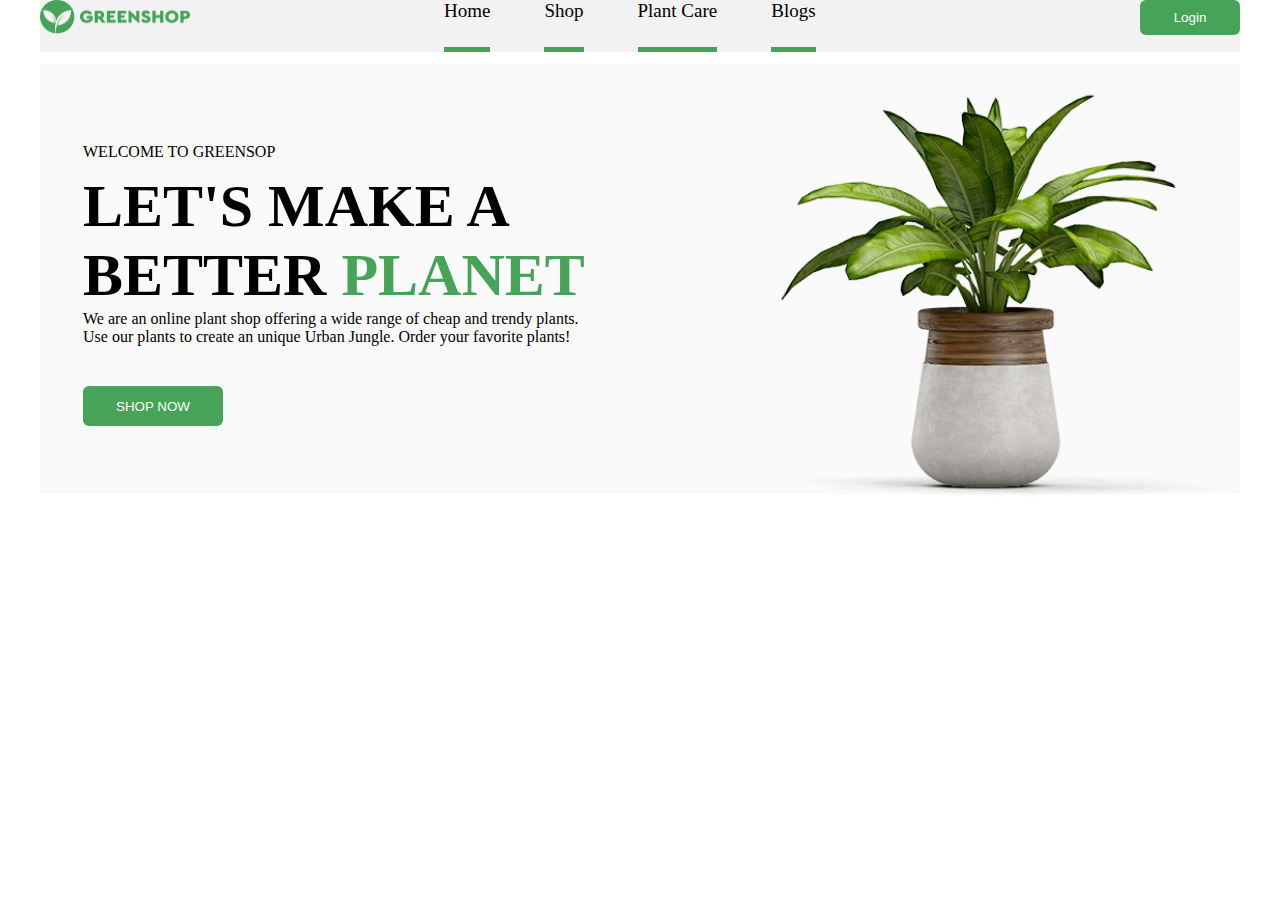
==== index.html @ 303d6565 "changehw6" ====
<!DOCTYPE html>
<html lang="en">

<head>
    <meta charset="UTF-8">
    <meta name="viewport" content="width=device-width, initial-scale=1.0">
    <title>Green Shop</title>
    <link rel="stylesheet" href="./main.css">
</head>

<body>
    <header>
        <div class="container">
            <nav>

                <img class="logo1" src="./img/logo.png" alt="logo">

                <ul>
                    <li>Home</li>
                    <li>Shop</li>
                    <li>Plant Care</li>
                    <li>Blogs</li>
                </ul>
                <button class="button1">Login</button>
            </nav>
        </div>
    </header>
    <main>
        <section>
            <div class="container">
                <div class="left">
                    <p class="welcome">WELCOME TO GREENSOP</p>
                    <h2>LET'S MAKE A BETTER <span class="planetgreen"><b>PLANET</b></span></h2>
                    <p>We are an online plant shop offering a wide range of cheap and trendy plants. </p>
                    <p>Use our plants to create an unique Urban Jungle. Order your favorite plants!</p>
                    <button class="button2">SHOP NOW</button>
                </div>
                <div class="right">
                    <img class="imgplant" src="./img/plant1.png" alt="plant">
                </div>
            </div>



        </section>
    </main>

</body>

</html>
---- main.css ----
* {
    margin: 0;
    padding: 0;
    box-sizing: border-box;
    outline: none;
    border: none;
    color: inherit;
}

.container {
    max-width: 1200px;
    margin: 0 auto;
    background-color: #f2f2f2;

}

nav ul,
nav button,
nav li {
    display: inline-block;
}

nav ul {
    list-style: none;
    margin-left: 229px;

}

section .container {
    margin-top: 12px;
    background: linear-gradient(97.77deg, rgba(245, 245, 245, 0.5) -23.46%, rgba(245, 245, 245, 0.5) 107.51%);

}

section .left {
    display: inline-block;
    max-width: 50%;
    padding: 68px 43px;
    vertical-align: top;
}

section .right {
    max-width: 50%;
    float: right;
}

nav li {
    margin: 0 25px;
    padding-bottom: 25px;
    border-bottom: 5px solid rgba(70, 163, 88, 1);
    font-size: 19px;

}

.button1 {
    background-color: rgba(70, 163, 88, 1);
    color: white;
    border-radius: 6px;
    vertical-align: middle;
    float: right;
    width: 100px;
    height: 35px;
    
}

.button2 {
    background-color: rgba(70, 163, 88, 1);
    color: white;
    border-radius: 6px;
    width: 140px;
    height: 40px;
    margin-top: 40px;
}

.logo1 {
    width: 150px;
    height: 34px;
    float: left;
}

h2 {
    font-size: 60px;
}

.welcome {
    line-height: 2.5;
}

.planetgreen {
    color: rgba(70, 163, 88, 1);

}

form,
.verh {
    text-align: center;

}

input {
    display: block;
    outline: auto 1px;

}

.input1 {
    margin: 0 auto;
    width: 310px;
    height: 37px;
    margin-top: 20px;
    padding-left: 10px;
    border: 1px;
}

.reg {
    color: rgb(72, 173, 72);
}

.verh {
    margin-top: 80px;
}

.verh2 {
    margin-top: 50px;
    text-align: center;
    margin-bottom: 50px;
}

.submit {
    margin: 0 auto;
    width: 325px;
    height: 47px;
    margin-top: 50px;
    background-color: rgb(72, 173, 72);
    border: 0;
    color: white;
}

.hrreg {
    width: 35px;
    margin-top: 50px;
}

.orreg {
    text-align: center;
    margin-bottom: 30px;
}

.buttonreg {
    display: block;
    margin: 0 auto;
    width: 325px;
    height: 47px;
    margin-top: 20px;
    background-color: white;
    outline: auto;

}

.imgbutreg {
    width: 15px;
    height: 15px;
}
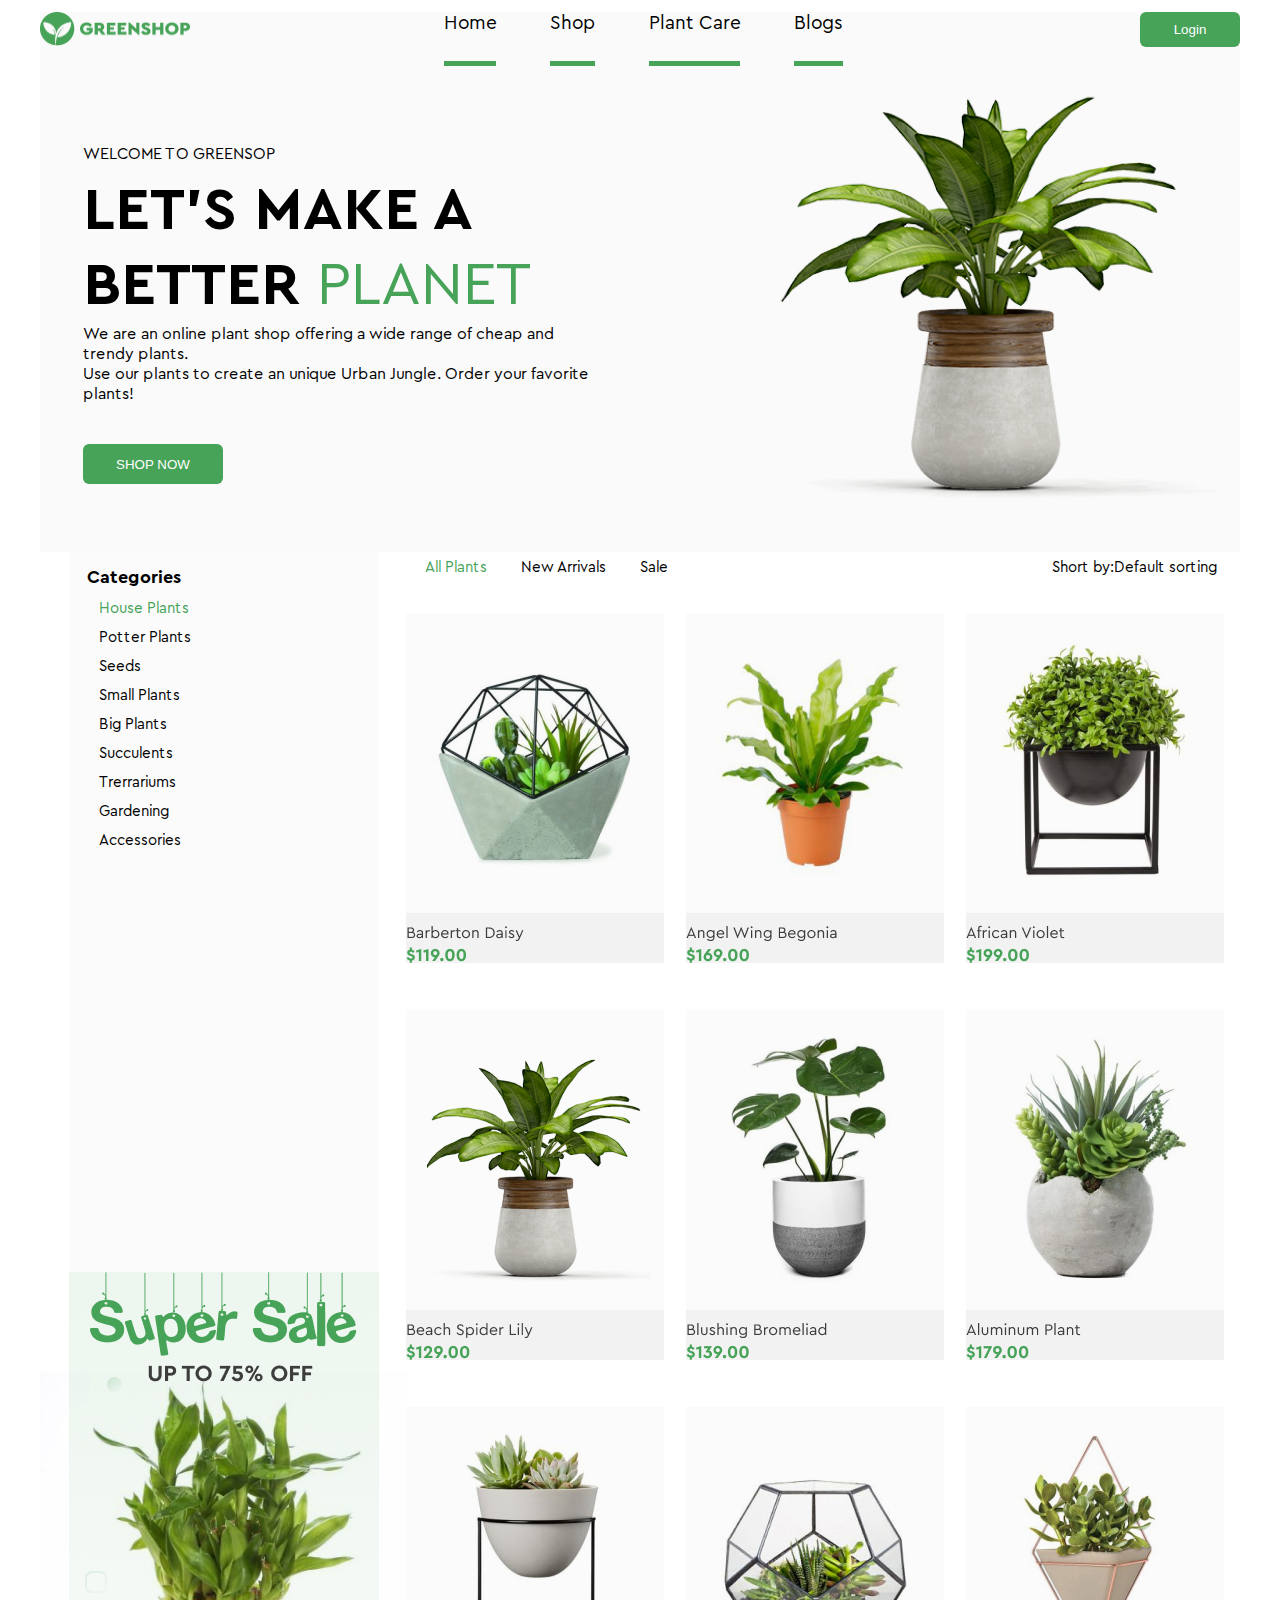
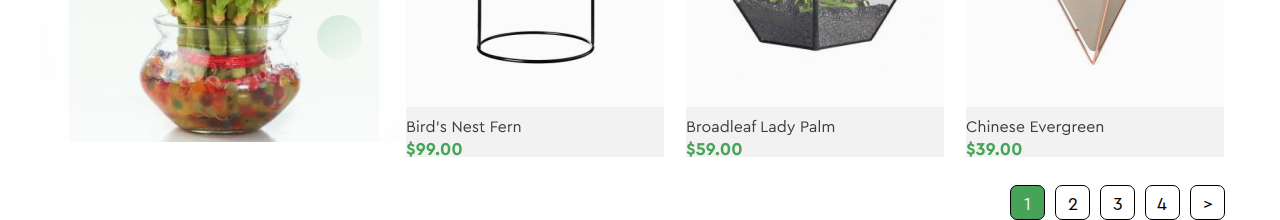
==== commit 36fd2126: "homework7" ====
--- a/index.html
+++ b/index.html
@@ -5,7 +5,8 @@
     <meta charset="UTF-8">
     <meta name="viewport" content="width=device-width, initial-scale=1.0">
     <title>Green Shop</title>
-    <link rel="stylesheet" href="./main.css">
+    <link rel="stylesheet" href="./css/font.css">
+    <link rel="stylesheet" href="./css/main.css">
 </head>
 
 <body>
@@ -38,11 +39,64 @@
                 <div class="right">
                     <img class="imgplant" src="./img/plant1.png" alt="plant">
                 </div>
-            </div>
+      </div>
 
 
 
         </section>
+        <div class="bigcontainer2">
+
+            <div class="container2">
+                        <div class="flex1">
+                            <p><b> Categories</b></p>
+                            <ul>
+                                <li> <span class="grennhouseplants">House Plants</span></li>
+                                <li>Potter Plants</li>
+                                <li>Seeds</li>
+                                <li>Small Plants</li>
+                                <li>Big Plants</li>
+                                <li>Succulents</li>
+                                <li>Trerrariums</li>
+                                <li>Gardening</li>
+                                <li>Accessories</li>
+                            </ul>
+                        </div>
+                        <div class="flex4">
+                            <img src="./img/salebanner.png" alt="salebanner">
+                        </div>
+                    </div>
+                    <div class="container3">
+                    <div class="flex2">
+                        <ul>
+                            <li><span class="ru">All Plants</span></li>
+                            <li>New Arrivals</li>
+                            <li>Sale</li>
+                            <li><span class="spanright">Short by:Default sorting</span></li>
+                        </ul>
+                        
+                    </div>
+                        <div class="flex3">
+                            <div class="imgright2"><img src="./img/cardproduct1.png" alt="cardproduct1"></div>
+                            <div class="imgright2"><img src="./img/cardproduct2.png" alt="cardproduct2"></div>
+                            <div class="imgright2"><img src="./img/cardproduct3.png" alt="cardproduct3"></div>
+                            <div class="imgright2"><img src="./img/cardproduct4.png" alt="cardproduct4"></div>
+                            <div class="imgright2"><img src="./img/cardproduct5.png" alt="cardproduct5"></div>
+                            <div class="imgright2"><img src="./img/cardproduct6.png" alt="cardproduct6"></div>
+                            <div class="imgright2"><img src="./img/cardproduct7.png" alt="cardproduct7"></div>
+                            <div class="imgright2"><img src="./img/cardproduct8.png" alt="cardproduct8"></div>
+                            <div class="imgright2"><img src="./img/cardproduct9.png" alt="cardproduct9"></div>
+                        </div>
+                        <div class="flex5">
+                            <div class="flex5gr">1</div>
+                            <div class="flex5div">2</div>
+                            <div class="flex5div">3</div>
+                            <div class="flex5div">4</div>
+                            <div class="flex5div">></div>
+                        </div>
+                    </div>
+            
+                </div>
+
     </main>
 
 </body>
--- a/css/font.css
+++ b/css/font.css
@@ -0,0 +1,24 @@
+@font-face {
+    font-family: "CeraPro";
+    font-weight: 400;
+    src: local("CeraPro-Regular"),
+      url("../fonts/CeraPro-Regular.woff2") format("woff2"),
+  }
+  @font-face {
+    font-family: "CeraPro";
+    font-weight: 500;
+    src: local("CeraPro-Medium"),
+      url("../fonts/CeraPro-Medium.woff2") format("woff2"),
+  }
+  @font-face {
+    font-family: "CeraPro";
+    font-weight: 700;
+    src: local("CeraPro-Bold"),
+      url("../fonts/CeraPro-Bold.woff2") format("woff2"),
+  }
+  @font-face {
+    font-family: "CeraPro";
+    font-weight: 900;
+    src: local("CeraPro-Black"),
+      url("../fonts/CeraPro-Regular.woff2") format("woff2"),
+  }--- a/css/main.css
+++ b/css/main.css
@@ -0,0 +1,301 @@
+* {
+    margin: 0;
+    padding: 0;
+    box-sizing: border-box;
+    outline: none;
+    border: none;
+    color: inherit;
+}
+body {
+    font-family: "CeraPro";
+}
+
+.container {
+    max-width: 1200px;
+    margin: 0 auto;
+    background-color: #f2f2f2;
+
+}
+
+nav ul,
+nav button,
+nav li {
+    display: inline-block;
+}
+
+nav ul {
+    list-style: none;
+    margin-left: 229px;
+    float: inline-start;
+
+}
+
+section .container {
+    margin-top: 12px;
+    background: linear-gradient(97.77deg, rgba(245, 245, 245, 0.5) -23.46%, rgba(245, 245, 245, 0.5) 107.51%);
+    
+
+}
+
+section .left {
+    display: inline-block;
+    max-width: 50%;
+    padding: 68px 43px;
+    vertical-align: top;
+}
+
+section .right {
+    max-width: 50%;
+    float: right;
+}
+
+nav li {
+    margin: 0 25px;
+    padding-bottom: 25px;
+    border-bottom: 5px solid rgba(70, 163, 88, 1);
+    font-size: 19px;
+
+}
+
+.button1 {
+    background-color: rgba(70, 163, 88, 1);
+    color: white;
+    border-radius: 6px;
+    vertical-align: middle;
+    float: right;
+    width: 100px;
+    height: 35px;
+    
+}
+
+.button2 {
+    background-color: rgba(70, 163, 88, 1);
+    color: white;
+    border-radius: 6px;
+    width: 140px;
+    height: 40px;
+    margin-top: 40px;
+}
+
+.logo1 {
+    width: 150px;
+    height: 34px;
+    float: left;
+}
+
+h2 {
+    font-size: 60px;
+}
+
+.welcome {
+    line-height: 2.5;
+}
+
+.planetgreen {
+    color: rgba(70, 163, 88, 1);
+
+}
+
+form,
+.verh {
+    text-align: center;
+
+}
+
+input {
+    display: block;
+    outline: auto 1px;
+
+}
+
+.input1 {
+    margin: 0 auto;
+    width: 310px;
+    height: 37px;
+    margin-top: 20px;
+    padding-left: 10px;
+    border: 1px;
+}
+
+.reg {
+    color: rgb(72, 173, 72);
+}
+
+.verh {
+    margin-top: 80px;
+}
+
+.verh2 {
+    margin-top: 50px;
+    text-align: center;
+    margin-bottom: 50px;
+}
+
+.submit {
+    margin: 0 auto;
+    width: 325px;
+    height: 47px;
+    margin-top: 50px;
+    background-color: rgb(72, 173, 72);
+    border: 0;
+    color: white;
+}
+
+.hrreg {
+    width: 35px;
+    margin-top: 50px;
+}
+
+.orreg {
+    text-align: center;
+    margin-bottom: 30px;
+}
+
+.buttonreg {
+    display: block;
+    margin: 0 auto;
+    width: 325px;
+    height: 47px;
+    margin-top: 20px;
+    background-color: white;
+    outline: auto;
+
+}
+
+.imgbutreg {
+    width: 15px;
+    height: 15px;
+}
+
+.bigcontainer2 {
+    margin: 0 auto;
+    width: 1200px;
+    height: auto;
+    display: flex;
+}
+
+.container2 {
+    margin: 0 auto;
+    display: flex;
+    flex-wrap: wrap;
+    width: 1200px;
+    height: auto;
+    align-items: start;
+    flex-direction: column;
+
+    
+}
+.flex1 {
+    width: 310px;
+    height: 720px;
+    margin-left: 29px;
+    background-color: rgba(251, 251, 251, 1);
+    
+}
+.flex2 {
+    width: 838px;
+    height: 23px;
+    
+    margin: 5px;
+}
+.flex3 {
+    width: 840px;
+    height: 1190px;
+    margin: 5px;
+    display: flex;
+    flex-wrap: wrap;
+    align-content: space-around;
+    justify-content: space-around;
+    
+    
+    
+}
+.flex4 {
+    width: 340px;
+    height: 470px;
+    
+}
+.container3 {
+    margin: 0 auto;
+    display: flex;
+    flex-wrap: wrap;
+    width: 1200px;
+    height: auto;
+    align-items: start;
+    flex-direction: column; }
+
+    
+    .flex1 ul {
+        list-style: none;
+        margin-left: 30px;
+        margin-top: 10px;
+        
+        
+    }
+    .flex1 li {
+        font-size: 15px;
+        margin-top: 10px;
+        
+        
+    }
+    .flex1 p {
+        font-size: 18px;
+        margin-left: 18px;
+        margin-top: 14px;
+    }
+    .flex2 ul  {
+        list-style: none;
+        display: inline;
+    }
+    .flex2 li {
+        display: inline;
+        margin-left: 30px;
+        font-size: 15px;
+    }
+    .imgright2 {
+        width: 258px;
+        height: 350px;
+        background-color: #f2f2f2;
+    }
+.grennhouseplants {
+    color: rgba(70, 163, 88, 1);
+}
+.ru {
+    color: rgba(70, 163, 88, 1);
+    font-size: 15px;
+}
+.spanright {
+    padding-left: 350px;
+}
+.flex5 {
+height: 35px;
+width: 215px;
+background-color: rgb(255, 255, 255);
+align-self: flex-end;
+margin-right: 15px;
+display: flex;
+justify-content: space-between;
+
+}
+.flex5div {
+height: 35px;
+width: 35px;
+background-color: rgb(255, 255, 255);
+text-align: center;
+padding-top: 7px;
+border: 1px solid black;
+border-radius: 7px;
+font-size: 18px;
+}
+
+.flex5gr {
+    height: 35px;
+    width: 35px;
+    background-color: rgba(70, 163, 88, 1);
+    text-align: center;
+    padding-top: 7px;
+    border: 1px solid black;
+    border-radius: 7px;
+    color: #f2f2f2;
+    font-size: 18px;
+}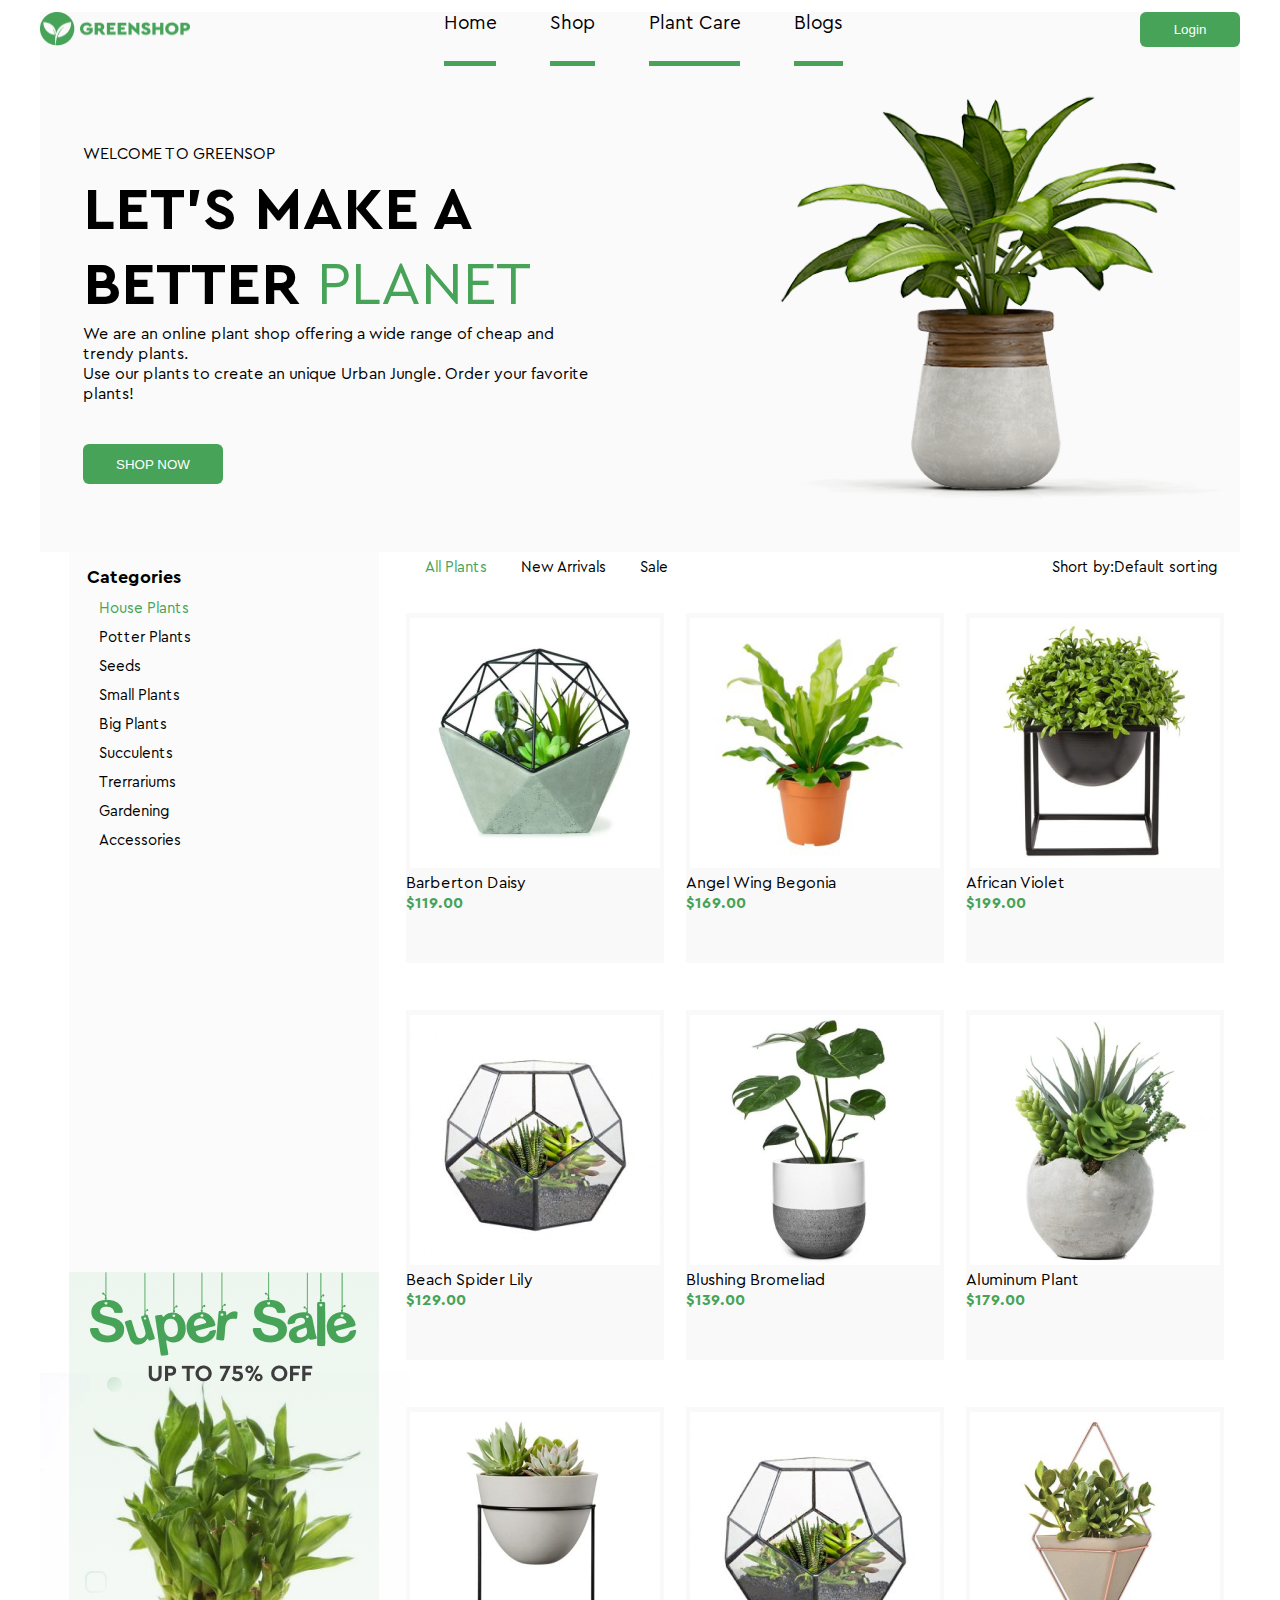
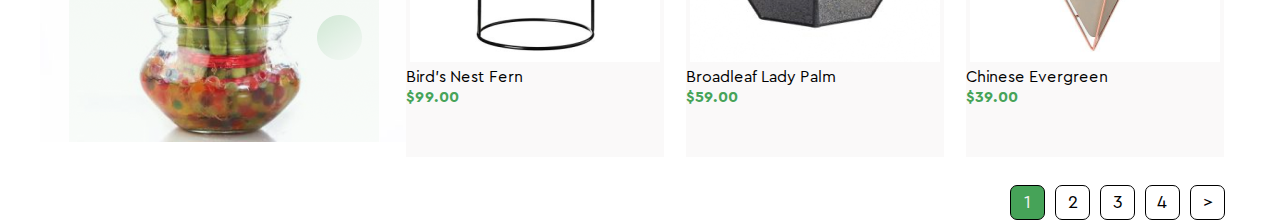
==== commit 16301c1f: "fixrighrimg" ====
--- a/index.html
+++ b/index.html
@@ -76,15 +76,15 @@
                         
                     </div>
                         <div class="flex3">
-                            <div class="imgright2"><img src="./img/cardproduct1.png" alt="cardproduct1"></div>
-                            <div class="imgright2"><img src="./img/cardproduct2.png" alt="cardproduct2"></div>
-                            <div class="imgright2"><img src="./img/cardproduct3.png" alt="cardproduct3"></div>
-                            <div class="imgright2"><img src="./img/cardproduct4.png" alt="cardproduct4"></div>
-                            <div class="imgright2"><img src="./img/cardproduct5.png" alt="cardproduct5"></div>
-                            <div class="imgright2"><img src="./img/cardproduct6.png" alt="cardproduct6"></div>
-                            <div class="imgright2"><img src="./img/cardproduct7.png" alt="cardproduct7"></div>
-                            <div class="imgright2"><img src="./img/cardproduct8.png" alt="cardproduct8"></div>
-                            <div class="imgright2"><img src="./img/cardproduct9.png" alt="cardproduct9"></div>
+                            <div class="imgright2"><img class="imgimg" src="./img/imgprod1.png" alt="imgprod1"><p>Barberton Daisy</p><p class="pgreen2"><b>$119.00</b></p></div>
+                            <div class="imgright2"><img class="imgimg"  src="./img/imgprod2.png" alt="imgprod2"><p>Angel Wing Begonia</p><p class="pgreen2"><b>$169.00</b></p></div>
+                            <div class="imgright2"><img class="imgimg"  src="./img/imgprod3.png" alt="imgprod3"><p>African Violet</p><p class="pgreen2"><b>$199.00</b></p></div>
+                            <div class="imgright2"><img class="imgimg"  src="./img/imgprod8.png" alt="imgprod8"><p>Beach Spider Lily</p><p class="pgreen2"><b>$129.00</b></p></div>
+                            <div class="imgright2"><img class="imgimg" src="./img/imgprod5.png" alt="imgprod5"><p>Blushing Bromeliad</p><p class="pgreen2"><b>$139.00</b></p></div>
+                            <div class="imgright2"><img class="imgimg"  src="./img/imgprod6.png" alt="imgprod6"><p>Aluminum Plant</p><p class="pgreen2"><b>$179.00</b></p></div>
+                            <div class="imgright2"><img class="imgimg"  src="./img/imgprod7.png" alt="imgprod7"><p>Bird's Nest Fern</p><p class="pgreen2"><b>$99.00</b></p></div>
+                            <div class="imgright2"><img class="imgimg"  src="./img/imgprod8.png" alt="imgprod8"><p>Broadleaf Lady Palm</p><p class="pgreen2"><b>$59.00</b></p></div>
+                            <div class="imgright2"><img class="imgimg"  src="./img/imgprod9.png" alt="imgprod9"><p>Chinese Evergreen</p><p class="pgreen2"><b>$39.00</b></p></div>
                         </div>
                         <div class="flex5">
                             <div class="flex5gr">1</div>
--- a/css/main.css
+++ b/css/main.css
@@ -13,6 +13,7 @@
 .container {
     max-width: 1200px;
     margin: 0 auto;
+    display: flexbox;
     background-color: #f2f2f2;
 
 }
@@ -255,7 +256,8 @@
     .imgright2 {
         width: 258px;
         height: 350px;
-        background-color: #f2f2f2;
+        background-color: #faf9f9;
+        
     }
 .grennhouseplants {
     color: rgba(70, 163, 88, 1);
@@ -282,7 +284,7 @@
 width: 35px;
 background-color: rgb(255, 255, 255);
 text-align: center;
-padding-top: 7px;
+padding-top: 5px;
 border: 1px solid black;
 border-radius: 7px;
 font-size: 18px;
@@ -293,9 +295,21 @@
     width: 35px;
     background-color: rgba(70, 163, 88, 1);
     text-align: center;
-    padding-top: 7px;
+    padding-top: 5px;
     border: 1px solid black;
     border-radius: 7px;
     color: #f2f2f2;
     font-size: 18px;
+}
+
+.imgimg {
+    width: 250px;
+    height: 250px;
+    margin-left: 4px;
+    margin-top: 5px;
+}
+
+.pgreen2{
+    color: rgba(70, 163, 88, 1);
+
 }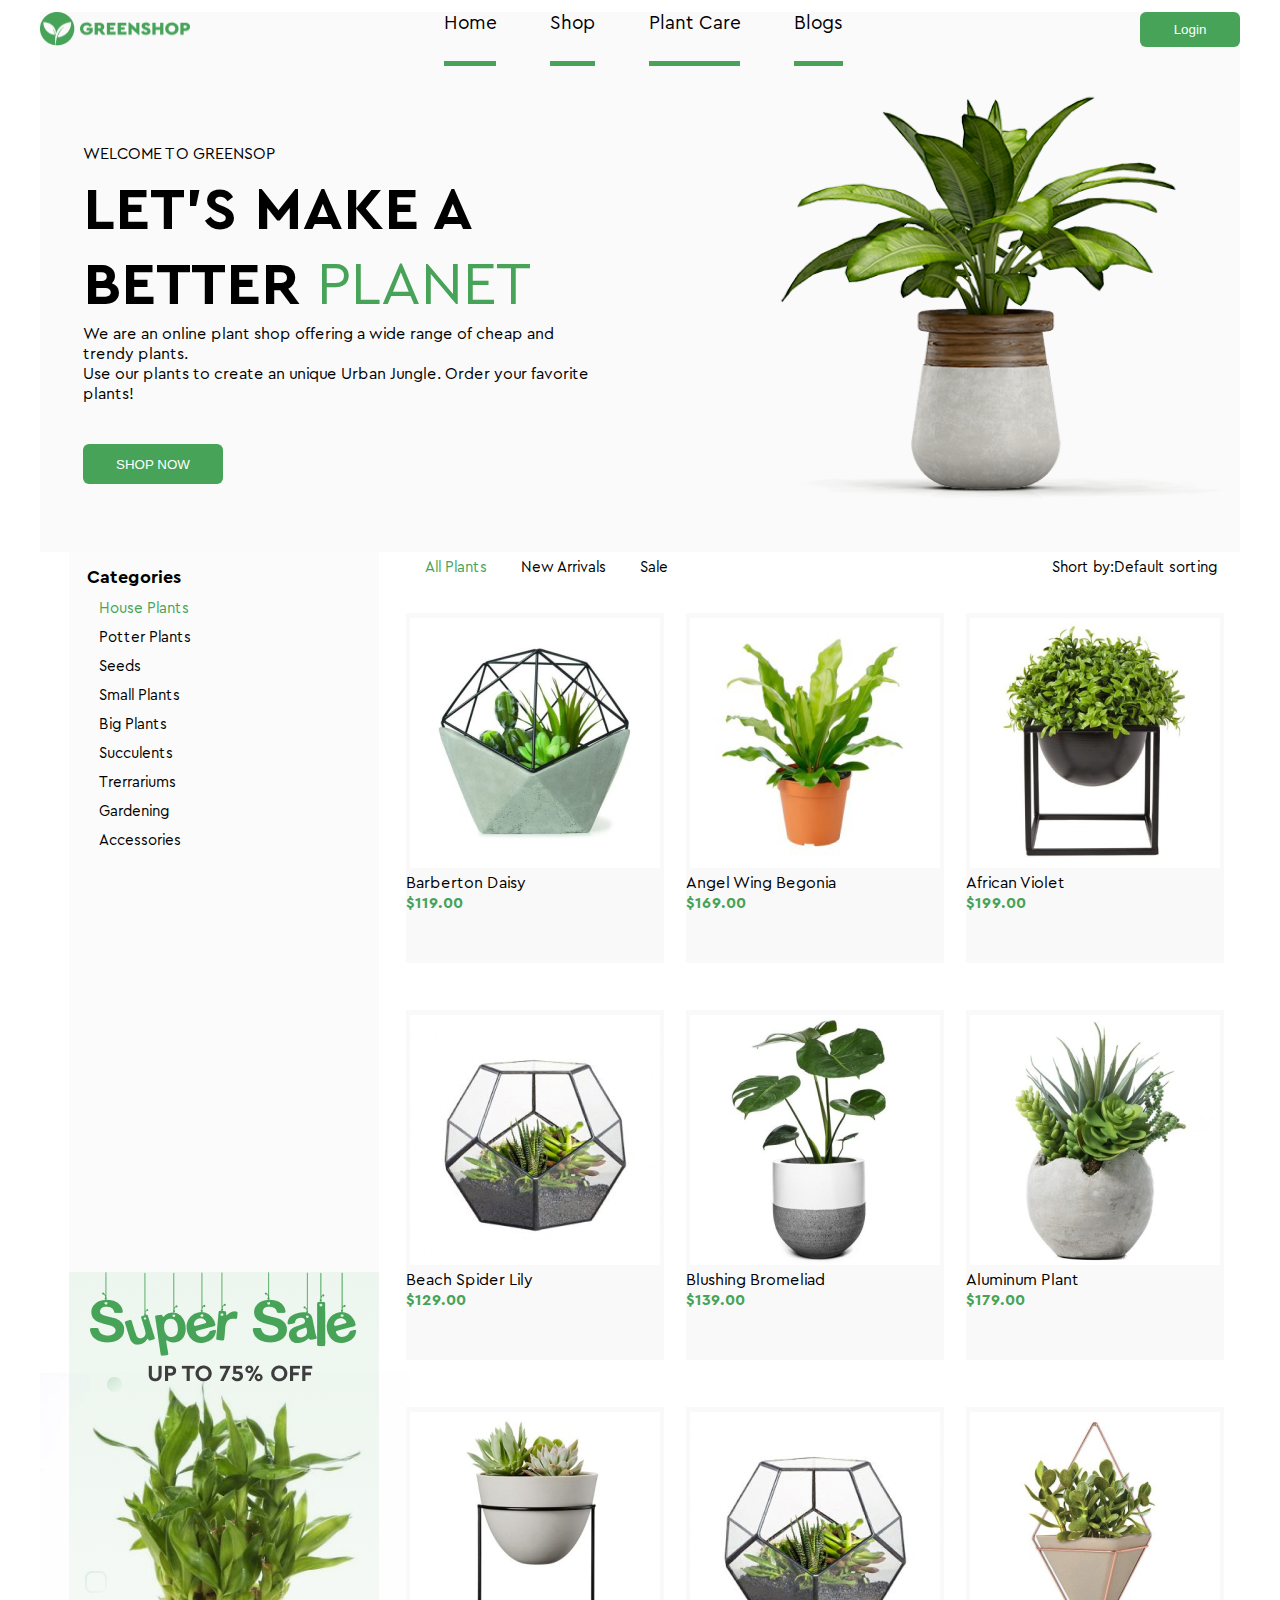
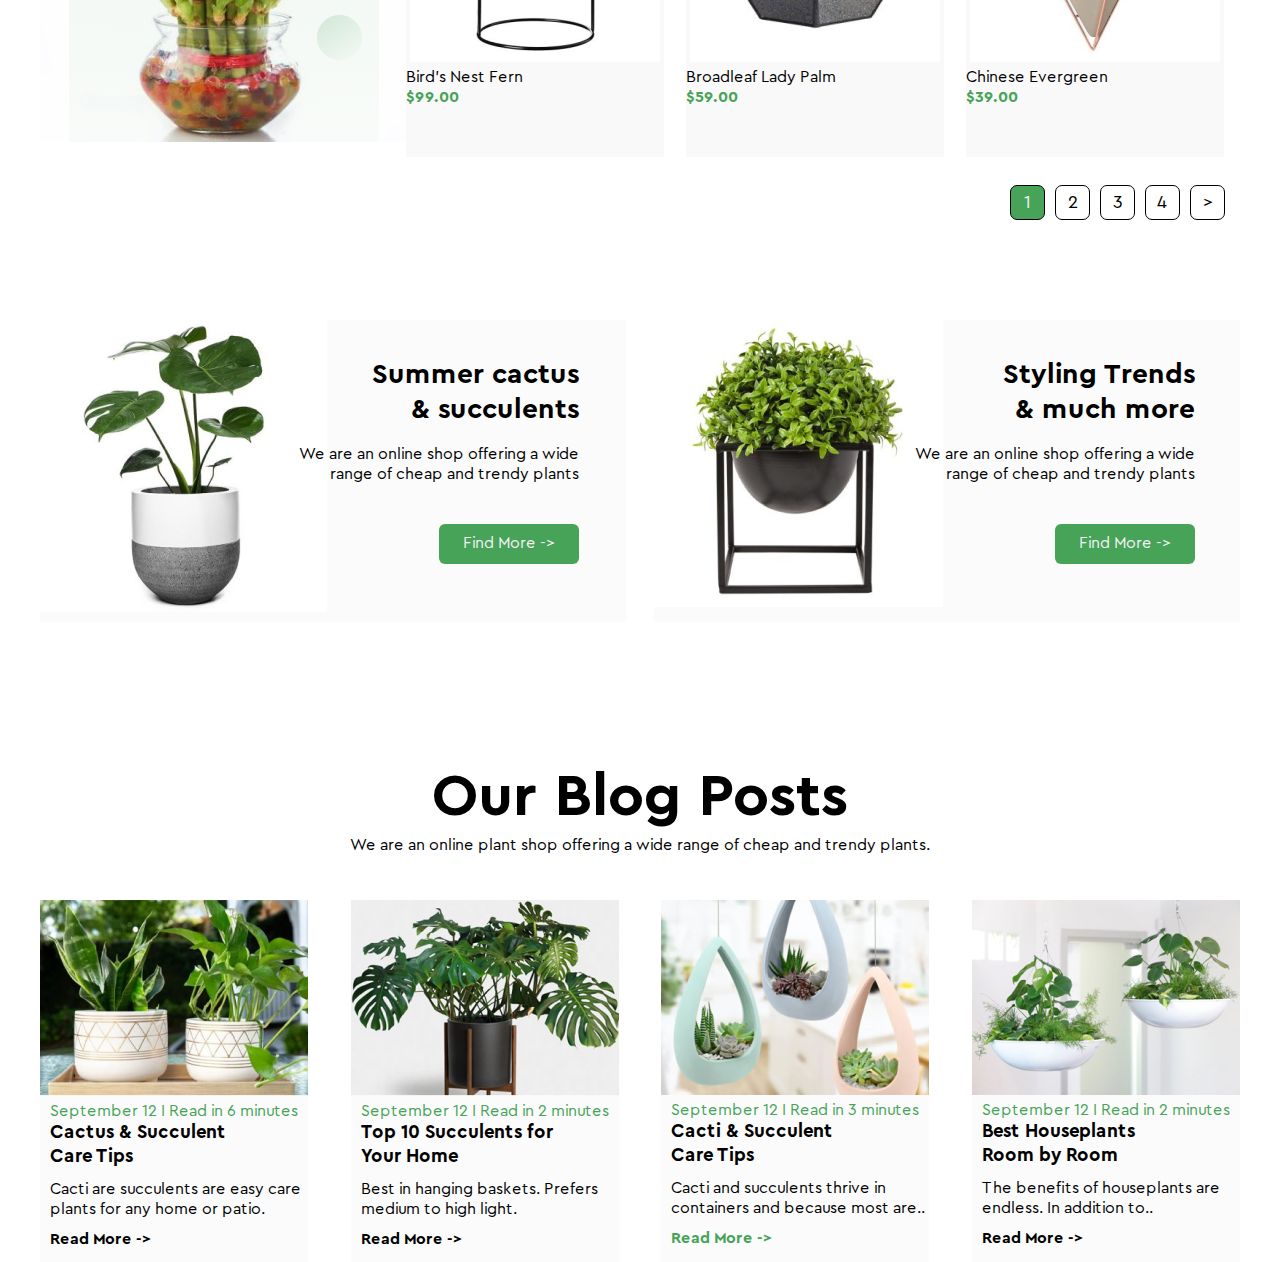
==== commit bab02943: "homework8" ====
--- a/index.html
+++ b/index.html
@@ -39,7 +39,7 @@
                 <div class="right">
                     <img class="imgplant" src="./img/plant1.png" alt="plant">
                 </div>
-      </div>
+            </div>
 
 
 
@@ -47,55 +47,159 @@
         <div class="bigcontainer2">
 
             <div class="container2">
-                        <div class="flex1">
-                            <p><b> Categories</b></p>
-                            <ul>
-                                <li> <span class="grennhouseplants">House Plants</span></li>
-                                <li>Potter Plants</li>
-                                <li>Seeds</li>
-                                <li>Small Plants</li>
-                                <li>Big Plants</li>
-                                <li>Succulents</li>
-                                <li>Trerrariums</li>
-                                <li>Gardening</li>
-                                <li>Accessories</li>
-                            </ul>
-                        </div>
-                        <div class="flex4">
-                            <img src="./img/salebanner.png" alt="salebanner">
-                        </div>
-                    </div>
-                    <div class="container3">
-                    <div class="flex2">
-                        <ul>
-                            <li><span class="ru">All Plants</span></li>
-                            <li>New Arrivals</li>
-                            <li>Sale</li>
-                            <li><span class="spanright">Short by:Default sorting</span></li>
-                        </ul>
-                        
-                    </div>
-                        <div class="flex3">
-                            <div class="imgright2"><img class="imgimg" src="./img/imgprod1.png" alt="imgprod1"><p>Barberton Daisy</p><p class="pgreen2"><b>$119.00</b></p></div>
-                            <div class="imgright2"><img class="imgimg"  src="./img/imgprod2.png" alt="imgprod2"><p>Angel Wing Begonia</p><p class="pgreen2"><b>$169.00</b></p></div>
-                            <div class="imgright2"><img class="imgimg"  src="./img/imgprod3.png" alt="imgprod3"><p>African Violet</p><p class="pgreen2"><b>$199.00</b></p></div>
-                            <div class="imgright2"><img class="imgimg"  src="./img/imgprod8.png" alt="imgprod8"><p>Beach Spider Lily</p><p class="pgreen2"><b>$129.00</b></p></div>
-                            <div class="imgright2"><img class="imgimg" src="./img/imgprod5.png" alt="imgprod5"><p>Blushing Bromeliad</p><p class="pgreen2"><b>$139.00</b></p></div>
-                            <div class="imgright2"><img class="imgimg"  src="./img/imgprod6.png" alt="imgprod6"><p>Aluminum Plant</p><p class="pgreen2"><b>$179.00</b></p></div>
-                            <div class="imgright2"><img class="imgimg"  src="./img/imgprod7.png" alt="imgprod7"><p>Bird's Nest Fern</p><p class="pgreen2"><b>$99.00</b></p></div>
-                            <div class="imgright2"><img class="imgimg"  src="./img/imgprod8.png" alt="imgprod8"><p>Broadleaf Lady Palm</p><p class="pgreen2"><b>$59.00</b></p></div>
-                            <div class="imgright2"><img class="imgimg"  src="./img/imgprod9.png" alt="imgprod9"><p>Chinese Evergreen</p><p class="pgreen2"><b>$39.00</b></p></div>
-                        </div>
-                        <div class="flex5">
-                            <div class="flex5gr">1</div>
-                            <div class="flex5div">2</div>
-                            <div class="flex5div">3</div>
-                            <div class="flex5div">4</div>
-                            <div class="flex5div">></div>
-                        </div>
-                    </div>
-            
-                </div>
+                <div class="flex1">
+                    <p><b> Categories</b></p>
+                    <ul>
+                        <li> <span class="grennhouseplants">House Plants</span></li>
+                        <li>Potter Plants</li>
+                        <li>Seeds</li>
+                        <li>Small Plants</li>
+                        <li>Big Plants</li>
+                        <li>Succulents</li>
+                        <li>Trerrariums</li>
+                        <li>Gardening</li>
+                        <li>Accessories</li>
+                    </ul>
+                </div>
+                <div class="flex4">
+                    <img src="./img/salebanner.png" alt="salebanner">
+                </div>
+            </div>
+            <div class="container3">
+                <div class="flex2">
+                    <ul>
+                        <li><span class="ru">All Plants</span></li>
+                        <li>New Arrivals</li>
+                        <li>Sale</li>
+                        <li><span class="spanright">Short by:Default sorting</span></li>
+                    </ul>
+
+                </div>
+                <div class="flex3">
+                    <div class="imgright2"><img class="imgimg" src="./img/imgprod1.png" alt="imgprod1">
+                        <p>Barberton Daisy</p>
+                        <p class="pgreen2"><b>$119.00</b></p>
+                    </div>
+                    <div class="imgright2"><img class="imgimg" src="./img/imgprod2.png" alt="imgprod2">
+                        <p>Angel Wing Begonia</p>
+                        <p class="pgreen2"><b>$169.00</b></p>
+                    </div>
+                    <div class="imgright2"><img class="imgimg" src="./img/imgprod3.png" alt="imgprod3">
+                        <p>African Violet</p>
+                        <p class="pgreen2"><b>$199.00</b></p>
+                    </div>
+                    <div class="imgright2"><img class="imgimg" src="./img/imgprod8.png" alt="imgprod8">
+                        <p>Beach Spider Lily</p>
+                        <p class="pgreen2"><b>$129.00</b></p>
+                    </div>
+                    <div class="imgright2"><img class="imgimg" src="./img/imgprod5.png" alt="imgprod5">
+                        <p>Blushing Bromeliad</p>
+                        <p class="pgreen2"><b>$139.00</b></p>
+                    </div>
+                    <div class="imgright2"><img class="imgimg" src="./img/imgprod6.png" alt="imgprod6">
+                        <p>Aluminum Plant</p>
+                        <p class="pgreen2"><b>$179.00</b></p>
+                    </div>
+                    <div class="imgright2"><img class="imgimg" src="./img/imgprod7.png" alt="imgprod7">
+                        <p>Bird's Nest Fern</p>
+                        <p class="pgreen2"><b>$99.00</b></p>
+                    </div>
+                    <div class="imgright2"><img class="imgimg" src="./img/imgprod8.png" alt="imgprod8">
+                        <p>Broadleaf Lady Palm</p>
+                        <p class="pgreen2"><b>$59.00</b></p>
+                    </div>
+                    <div class="imgright2"><img class="imgimg" src="./img/imgprod9.png" alt="imgprod9">
+                        <p>Chinese Evergreen</p>
+                        <p class="pgreen2"><b>$39.00</b></p>
+                    </div>
+                </div>
+                <div class="flex5">
+                    <div class="flex5gr">1</div>
+                    <div class="flex5div">2</div>
+                    <div class="flex5div">3</div>
+                    <div class="flex5div">4</div>
+                    <div class="flex5div">></div>
+                </div>
+            </div>
+
+</div>
+        
+        
+        <div class="bigcontainer3">
+            <div class="flex6">
+
+            <div class="left3">
+                <div><img src="./img/left.png" alt="left"></div>
+            <div class="divleftflex"><h3 class="h3leftverh">Summer cactus</h3>
+                <h3 class="h3leftv">& succulents</h3>
+
+
+                <p class="relative">We are an online shop offering a wide</p>
+            <p class="h3left">range of cheap and trendy plants</p>
+            <div class="btn">Find More -> </div>
+        </div>
+
+
+            </div>
+
+
+            <div class="right3">
+                <div><img src="./img/right.png" alt="right"></div>
+                
+                <div class="divleftflex"><h3 class="h3leftverh">Styling Trends</h3>
+                    <h3 class="h3leftv">& much more</h3>
+    
+    
+                    <p class="relative">We are an online shop offering a wide</p>
+                <p class="h3left">range of cheap and trendy plants</p>
+                <div class="btn">Find More -> </div>
+            </div>
+
+            </div>
+
+        </div>
+        
+        <div class="flex7">
+           <div class="flex7up"> <h2 class="our">Our Blog Posts</h2>
+            <p>We are an online plant shop offering a wide range of cheap and trendy plants. </p>
+        </div>
+           <div class="flex7down">
+<div class="imgflex7"><img src="./img/bottom1.png" alt="bottom1">
+    <p class="pflex7green">September 12  I Read in 6 minutes</p>
+<h3 class="h3flex7">Cactus & Succulent <br>
+    Care Tips</h3>
+    <p class="pflex7">Cacti are succulents are easy care plants for any home or patio. </p>
+    <h4 class="h4flex7">Read More -></h4>
+</div>
+
+<div class="imgflex7"><img src="./img/bottom2.png" alt="bottom2">
+    <p class="pflex7green">September 12  I Read in 2 minutes</p>
+    <h3 class="h3flex7">Top 10 Succulents for <br>
+        Your Home</h3>
+        <p class="pflex7">Best in hanging baskets. Prefers medium to high light. </p>
+        <h4 class="h4flex7">Read More -></h4>
+    </div>
+
+<div class="imgflex7"><img src="./img/bottom3.png" alt="bottom3"><p class="pflex7green">September 12  I Read in 3 minutes</p>
+<h3 class="h3flex7">Cacti & Succulent <br>
+    Care Tips</h3>
+    <p class="pflex7">Cacti and succulents thrive in containers and because most are.. </p>
+    <h4 class="h4greenflex7">Read More -></h4></div>
+
+<div class="imgflex7"><img src="./img/bottom4.png" alt="bottom4"><p class="pflex7green">September 12  I Read in 2 minutes</p>
+<h3 class="h3flex7">Best Houseplants  <br>
+    Room by Room</h3>
+    <p class="pflex7">The benefits of houseplants are endless. In addition to.. </p>
+    <h4 class="h4flex7">Read More -></h4>
+</div>
+
+</div>
+
+        </div>
+    
+
+
+        </div>
 
     </main>
 
--- a/css/main.css
+++ b/css/main.css
@@ -6,6 +6,7 @@
     border: none;
     color: inherit;
 }
+
 body {
     font-family: "CeraPro";
 }
@@ -34,7 +35,7 @@
 section .container {
     margin-top: 12px;
     background: linear-gradient(97.77deg, rgba(245, 245, 245, 0.5) -23.46%, rgba(245, 245, 245, 0.5) 107.51%);
-    
+
 
 }
 
@@ -66,7 +67,7 @@
     float: right;
     width: 100px;
     height: 35px;
-    
+
 }
 
 .button2 {
@@ -184,21 +185,24 @@
     align-items: start;
     flex-direction: column;
 
-    
-}
+
+}
+
 .flex1 {
     width: 310px;
     height: 720px;
     margin-left: 29px;
     background-color: rgba(251, 251, 251, 1);
-    
-}
+
+}
+
 .flex2 {
     width: 838px;
     height: 23px;
-    
+
     margin: 5px;
 }
+
 .flex3 {
     width: 840px;
     height: 1190px;
@@ -207,15 +211,17 @@
     flex-wrap: wrap;
     align-content: space-around;
     justify-content: space-around;
-    
-    
-    
-}
+
+
+
+}
+
 .flex4 {
     width: 340px;
     height: 470px;
-    
-}
+
+}
+
 .container3 {
     margin: 0 auto;
     display: flex;
@@ -223,71 +229,82 @@
     width: 1200px;
     height: auto;
     align-items: start;
-    flex-direction: column; }
-
-    
-    .flex1 ul {
-        list-style: none;
-        margin-left: 30px;
-        margin-top: 10px;
-        
-        
-    }
-    .flex1 li {
-        font-size: 15px;
-        margin-top: 10px;
-        
-        
-    }
-    .flex1 p {
-        font-size: 18px;
-        margin-left: 18px;
-        margin-top: 14px;
-    }
-    .flex2 ul  {
-        list-style: none;
-        display: inline;
-    }
-    .flex2 li {
-        display: inline;
-        margin-left: 30px;
-        font-size: 15px;
-    }
-    .imgright2 {
-        width: 258px;
-        height: 350px;
-        background-color: #faf9f9;
-        
-    }
+    flex-direction: column;
+}
+
+
+.flex1 ul {
+    list-style: none;
+    margin-left: 30px;
+    margin-top: 10px;
+
+
+}
+
+.flex1 li {
+    font-size: 15px;
+    margin-top: 10px;
+
+
+}
+
+.flex1 p {
+    font-size: 18px;
+    margin-left: 18px;
+    margin-top: 14px;
+}
+
+.flex2 ul {
+    list-style: none;
+    display: inline;
+}
+
+.flex2 li {
+    display: inline;
+    margin-left: 30px;
+    font-size: 15px;
+}
+
+.imgright2 {
+    width: 258px;
+    height: 350px;
+    background-color: #faf9f9;
+
+}
+
 .grennhouseplants {
     color: rgba(70, 163, 88, 1);
 }
+
 .ru {
     color: rgba(70, 163, 88, 1);
     font-size: 15px;
 }
+
 .spanright {
     padding-left: 350px;
 }
+
 .flex5 {
-height: 35px;
-width: 215px;
-background-color: rgb(255, 255, 255);
-align-self: flex-end;
-margin-right: 15px;
-display: flex;
-justify-content: space-between;
-
-}
+    height: 35px;
+    width: 215px;
+    background-color: rgb(255, 255, 255);
+    align-self: flex-end;
+    margin-right: 15px;
+    display: flex;
+    justify-content: space-between;
+
+}
+
 .flex5div {
-height: 35px;
-width: 35px;
-background-color: rgb(255, 255, 255);
-text-align: center;
-padding-top: 5px;
-border: 1px solid black;
-border-radius: 7px;
-font-size: 18px;
+    height: 35px;
+    width: 35px;
+    background-color: rgb(255, 255, 255);
+    text-align: center;
+    padding-top: 5px;
+    border: 1px solid black;
+    border-radius: 7px;
+    font-size: 18px;
 }
 
 .flex5gr {
@@ -309,7 +326,151 @@
     margin-top: 5px;
 }
 
-.pgreen2{
+.pgreen2 {
     color: rgba(70, 163, 88, 1);
 
+}
+
+.bigcontainer3 {
+    background-color: rgb(255, 255, 255);
+    max-width: 1200px;
+    height: auto;
+    display: flex;
+    margin: 0 auto;
+    flex-wrap: nowrap;
+    flex-direction: column;
+    margin-top: 100px;
+    
+}
+
+.flex6 {
+    width: 1200px;
+    height: 302px;
+    background-color: rgb(255, 255, 255);
+    display: flex;
+    justify-content: space-between;
+}
+
+.left3 {
+   width: 586px; 
+   height: 302px;
+   background-color: rgba(251, 251, 251, 1);
+   display: flex;
+   
+}
+.right3 {
+    width: 586px; 
+    height: 302px;
+    background-color: rgba(251, 251, 251, 1);
+    display: flex;
+    
+}
+
+.flex7 {
+    width: 1200px;
+    height: auto;
+    display: flex;
+    background-color: rgb(255, 255, 255);
+    margin-top: 138px;
+    justify-content: space-between;
+    flex-direction: column;
+    
+    
+}
+
+.imgflex7 {
+    width: 268px;
+    height: 362px;
+    background-color: rgba(251, 251, 251, 1);
+    margin-top: 20px;
+}
+
+
+.relative{
+    position: relative;
+    right: 28px;
+    margin-right: 2px;
+    margin-top: 17px;
+}
+
+.divleftflex{
+    display: flex;
+
+align-items: end;
+flex-direction: column;
+
+}
+
+.h3left , .h3leftverh , .h3leftv {
+    margin-right: 30px;
+    
+}
+
+.h3leftverh {
+    margin-top: 37px;
+}
+
+.h3leftverh , .h3leftv {
+font-size: 28px;
+}
+
+.btn {
+    width: 140px;
+    height: 40px;
+    background-color: rgba(70, 163, 88, 1);
+    text-align: center;
+    margin-top: 40px;
+    border-radius: 6px;
+    color: #f2f2f2;
+    padding-top: 9px;
+    margin-right: 30px;
+
+}
+
+
+.flex7up {
+width: 1200px;
+height: auto;
+display: flex;
+flex-wrap: wrap;
+flex-direction: column;
+background-color: rgb(255, 255, 255);
+align-items: center;
+}
+
+.flex7down {
+width: 1200px;
+height: auto;
+display: flex;
+flex-wrap: wrap;
+justify-content: space-between; 
+margin-top: 25px;
+
+}
+
+.our {
+    align-items: center;
+}
+
+.pflex7green{
+color: rgba(70, 163, 88, 1);
+margin-left: 10px;
+}
+
+.h3flex7 {
+    margin-left: 10px;
+}
+
+.pflex7 {
+    margin-left: 10px;
+    margin-top: 10px;
+}
+.h4flex7 {
+    margin-left: 10px;
+    margin-top: 10px;
+}
+.h4greenflex7 {
+    color: rgba(70, 163, 88, 1);
+    margin-left: 10px;
+    margin-top: 10px;
 }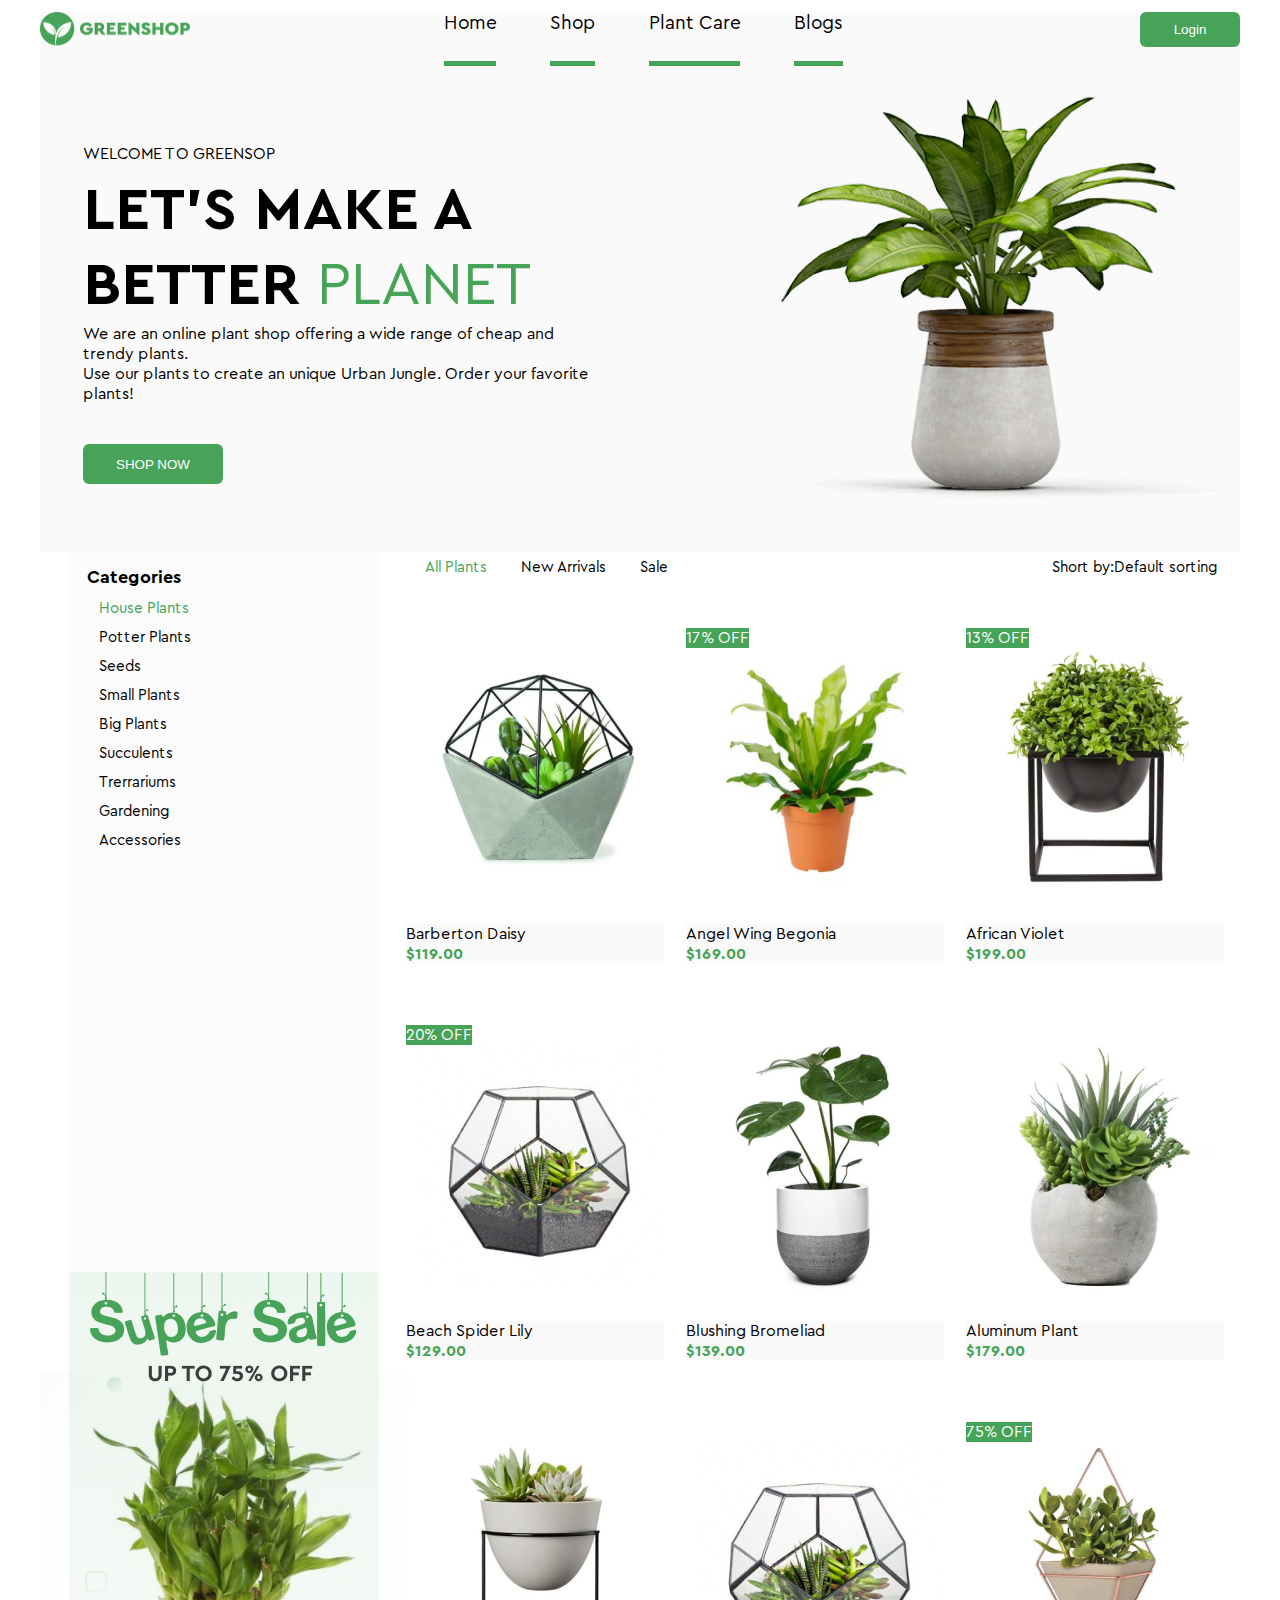
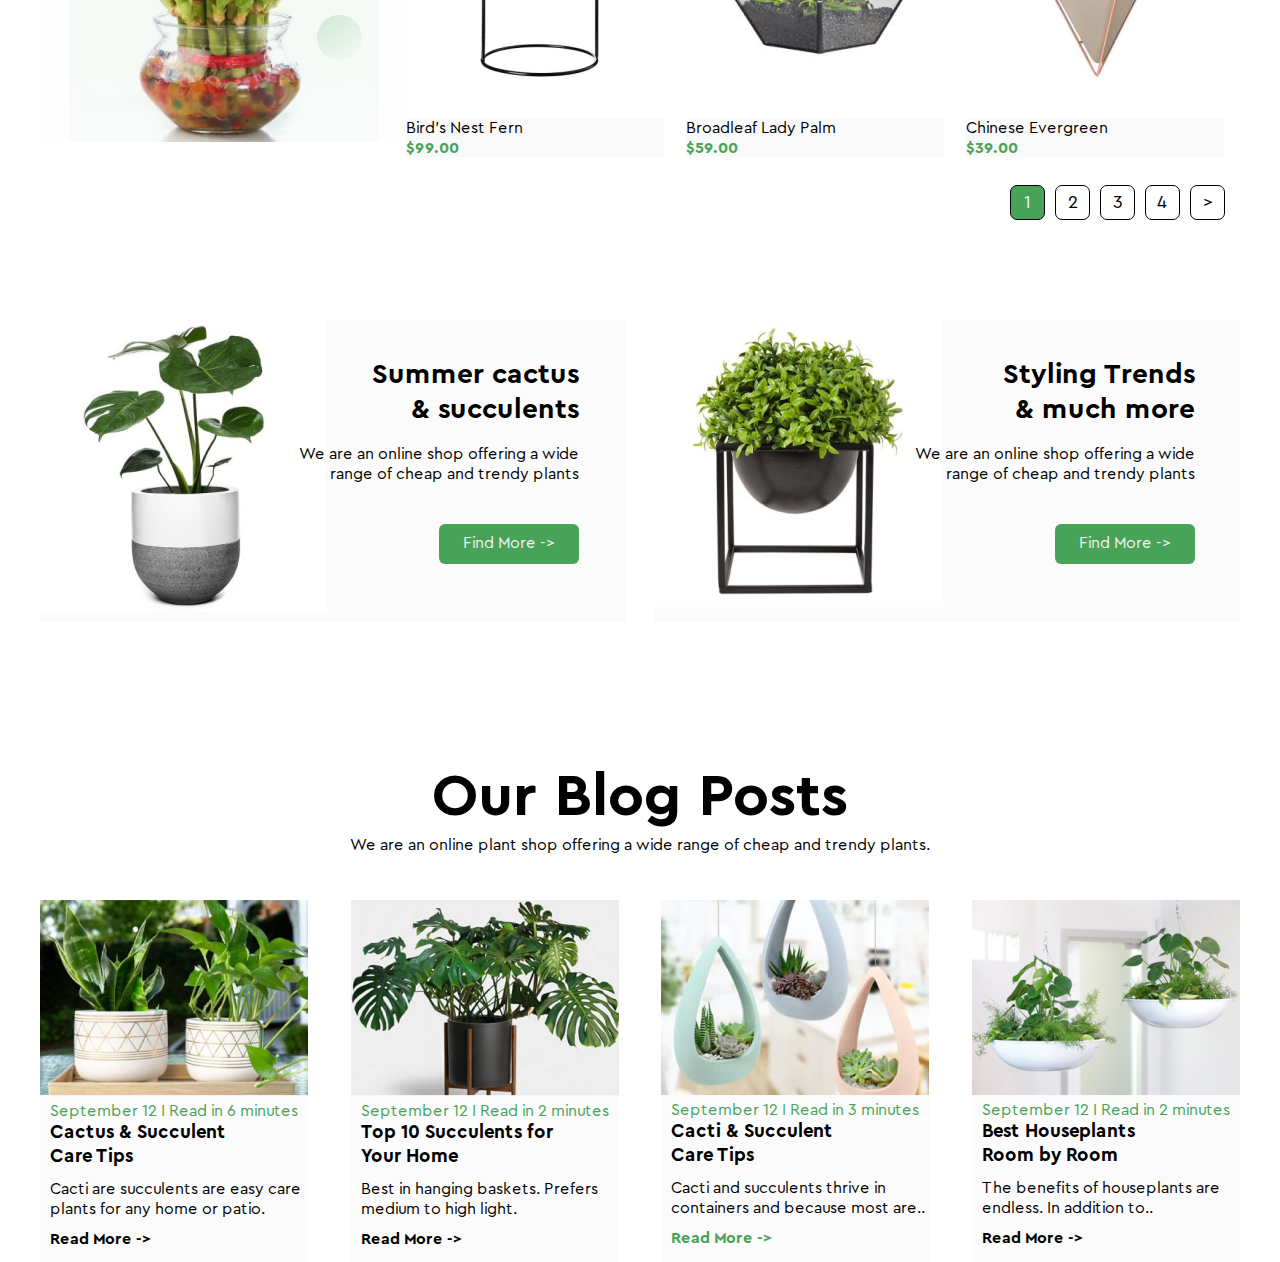
==== commit 985559c1: "homework9" ====
--- a/index.html
+++ b/index.html
@@ -76,39 +76,124 @@
 
                 </div>
                 <div class="flex3">
-                    <div class="imgright2"><img class="imgimg" src="./img/imgprod1.png" alt="imgprod1">
+                    <div class="imgright2">
+                        <div class="obvodka">
+                                <img class="imgimg" src="./img/imgprod1.png" alt="imgprod1">
+                            <div class="productbut"> 
+                                <button><img class="productminiimg"  src="./img/shopping1.svg" alt="shopping"></button>
+                                <button><img class="productminiimg"  src="./img/heart1.svg" alt="heart"></button>
+                                <button><img class="productminiimg"  src="./img/lupa1.svg" alt="lupa"></button>
+                        </div>
+                        </div>
                         <p>Barberton Daisy</p>
                         <p class="pgreen2"><b>$119.00</b></p>
                     </div>
-                    <div class="imgright2"><img class="imgimg" src="./img/imgprod2.png" alt="imgprod2">
+                    <div class="imgright2">
+                        <div class="obvodka">
+                            <div class="badge">
+                                17% OFF
+                            </div>
+                            <img class="imgimg" src="./img/imgprod2.png" alt="imgprod2">
+                            <div class="productbut">
+                            <button><img class="productminiimg"  src="./img/shopping1.svg" alt="shopping"></button>
+                        <button><img class="productminiimg"  src="./img/heart1.svg" alt="heart"></button>
+                        <button><img class="productminiimg"  src="./img/lupa1.svg" alt="lupa"></button>
+                            </div>
+                        </div>
                         <p>Angel Wing Begonia</p>
                         <p class="pgreen2"><b>$169.00</b></p>
-                    </div>
-                    <div class="imgright2"><img class="imgimg" src="./img/imgprod3.png" alt="imgprod3">
+                        
+                    </div>
+                    <div class="imgright2">
+                        <div class="obvodka">
+                            <div class="badge">
+                                13% OFF
+                            </div>
+                            <img class="imgimg" src="./img/imgprod3.png" alt="imgprod3">
+                            <div class="productbut">
+                                <button><img class="productminiimg"  src="./img/shopping1.svg" alt="shopping"></button>
+                                <button><img class="productminiimg"  src="./img/heart1.svg" alt="heart"></button>
+                                <button><img class="productminiimg"  src="./img/lupa1.svg" alt="lupa"></button>
+                        </div>
+                        </div>
                         <p>African Violet</p>
                         <p class="pgreen2"><b>$199.00</b></p>
                     </div>
-                    <div class="imgright2"><img class="imgimg" src="./img/imgprod8.png" alt="imgprod8">
+                    <div class="imgright2">
+                        <div class="obvodka">
+                            <div class="badge">
+                                20% OFF
+                            </div>
+                            <img class="imgimg" src="./img/imgprod8.png" alt="imgprod8">
+                            <div class="productbut">
+                                <button><img class="productminiimg" src="./img/shopping1.svg" alt="shopping"></button>
+                                <button><img class="productminiimg"  src="./img/heart1.svg" alt="heart"></button>
+                                <button><img  class="productminiimg" src="./img/lupa1.svg" alt="lupa"></button>
+                        </div>
+                        </div>
                         <p>Beach Spider Lily</p>
                         <p class="pgreen2"><b>$129.00</b></p>
                     </div>
-                    <div class="imgright2"><img class="imgimg" src="./img/imgprod5.png" alt="imgprod5">
+                    <div class="imgright2">
+                        <div class="obvodka">
+                        <img class="imgimg" src="./img/imgprod5.png" alt="imgprod5">
+                            <div class="productbut">
+                                <button><img class="productminiimg"  src="./img/shopping1.svg" alt="shopping"></button>
+                        <button><img class="productminiimg"  src="./img/heart1.svg" alt="heart"></button>
+                        <button><img class="productminiimg"  src="./img/lupa1.svg" alt="lupa"></button>
+                            </div>
+                            </div>
                         <p>Blushing Bromeliad</p>
                         <p class="pgreen2"><b>$139.00</b></p>
                     </div>
-                    <div class="imgright2"><img class="imgimg" src="./img/imgprod6.png" alt="imgprod6">
+                    <div class="imgright2">
+                        <div class="obvodka">
+                            <img class="imgimg" src="./img/imgprod6.png" alt="imgprod6">
+                            <div class="productbut">
+                                <button><img class="productminiimg"  src="./img/shopping1.svg" alt="shopping"></button>
+                                <button><img class="productminiimg"  src="./img/heart1.svg" alt="heart"></button>
+                                <button><img class="productminiimg"  src="./img/lupa1.svg" alt="lupa"></button>
+                            </div>
+                            </div>
                         <p>Aluminum Plant</p>
                         <p class="pgreen2"><b>$179.00</b></p>
                     </div>
-                    <div class="imgright2"><img class="imgimg" src="./img/imgprod7.png" alt="imgprod7">
+                    <div class="imgright2">
+                        <div class="obvodka">
+                            <img class="imgimg" src="./img/imgprod7.png" alt="imgprod7">
+                            <div class="productbut">
+                                <button><img class="productminiimg"  src="./img/shopping1.svg" alt="shopping"></button>
+                                <button><img class="productminiimg"  src="./img/heart1.svg" alt="heart"></button>
+                                <button><img class="productminiimg"  src="./img/lupa1.svg" alt="lupa"></button>
+                            </div>
+                            </div>
                         <p>Bird's Nest Fern</p>
                         <p class="pgreen2"><b>$99.00</b></p>
                     </div>
-                    <div class="imgright2"><img class="imgimg" src="./img/imgprod8.png" alt="imgprod8">
+                    <div class="imgright2">
+                        <div class="obvodka">
+                            <img class="imgimg" src="./img/imgprod8.png" alt="imgprod8">
+                            <div class="productbut">
+                                <button><img class="productminiimg"  src="./img/shopping1.svg" alt="shopping"></button>
+                                <button><img class="productminiimg"  src="./img/heart1.svg" alt="heart"></button>
+                                <button><img class="productminiimg"  src="./img/lupa1.svg" alt="lupa"></button>
+                            </div>
+                            </div>
                         <p>Broadleaf Lady Palm</p>
                         <p class="pgreen2"><b>$59.00</b></p>
                     </div>
-                    <div class="imgright2"><img class="imgimg" src="./img/imgprod9.png" alt="imgprod9">
+                    <div class="imgright2">
+                        <div class="obvodka">
+                            <div class="badge">
+                                75% OFF
+                            </div>
+                            <img class="imgimg" src="./img/imgprod9.png" alt="imgprod9">
+                            <div class="productbut">
+                                <button><img class="productminiimg"  src="./img/shopping1.svg" alt="shopping"></button>
+                                <button><img class="productminiimg"  src="./img/heart1.svg" alt="heart"></button>
+                                <button><img class="productminiimg"  src="./img/lupa1.svg" alt="lupa"></button>
+                            </div>
+                            </div>
                         <p>Chinese Evergreen</p>
                         <p class="pgreen2"><b>$39.00</b></p>
                     </div>
--- a/css/main.css
+++ b/css/main.css
@@ -269,6 +269,8 @@
     width: 258px;
     height: 350px;
     background-color: #faf9f9;
+    border-top: 1px solid white;
+    cursor: pointer;
 
 }
 
@@ -473,4 +475,45 @@
     color: rgba(70, 163, 88, 1);
     margin-left: 10px;
     margin-top: 10px;
-}+}
+
+.obvodka {
+    background-color: rgb(255, 255, 255);
+    padding: 25px 4px;
+    position: relative;
+    
+    
+}
+
+.productbut {
+    position: absolute;
+    width: 100%;
+    bottom: 7px;
+    display: flex;
+    gap: 10px;
+    justify-content: center;
+    opacity: 0;
+}
+
+.imgright2:hover {
+    border-top: 1px solid rgba(70, 163, 88, 1);
+.productbut {
+opacity: 1;
+}
+}
+
+.badge {
+    position: absolute;
+    top: 14px;
+    left: 0;
+    background-color: rgba(70, 163, 88, 1);
+    color: #ffffff;
+}
+
+.productminiimg{
+    width: 20px;
+    height: 20px;
+    padding: 0;
+    background: transparent;
+    border-radius: 4px;
+}
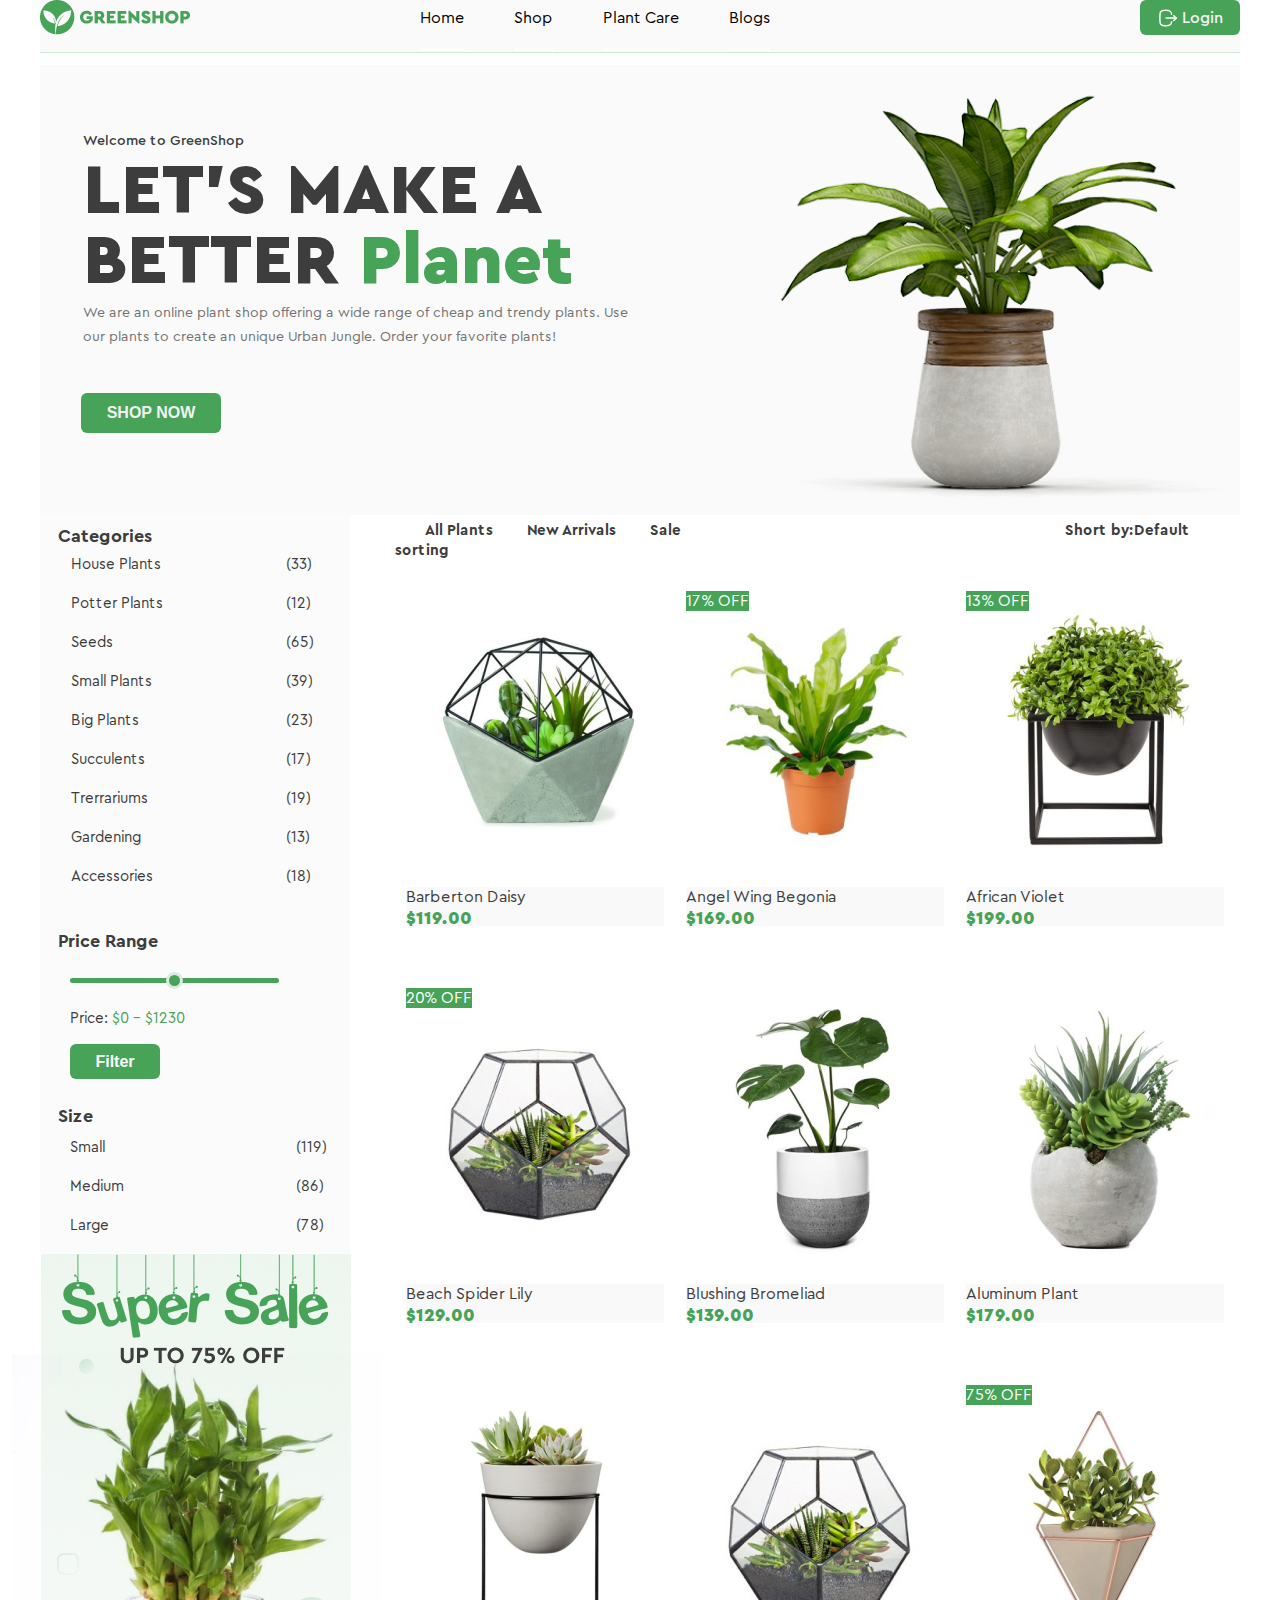
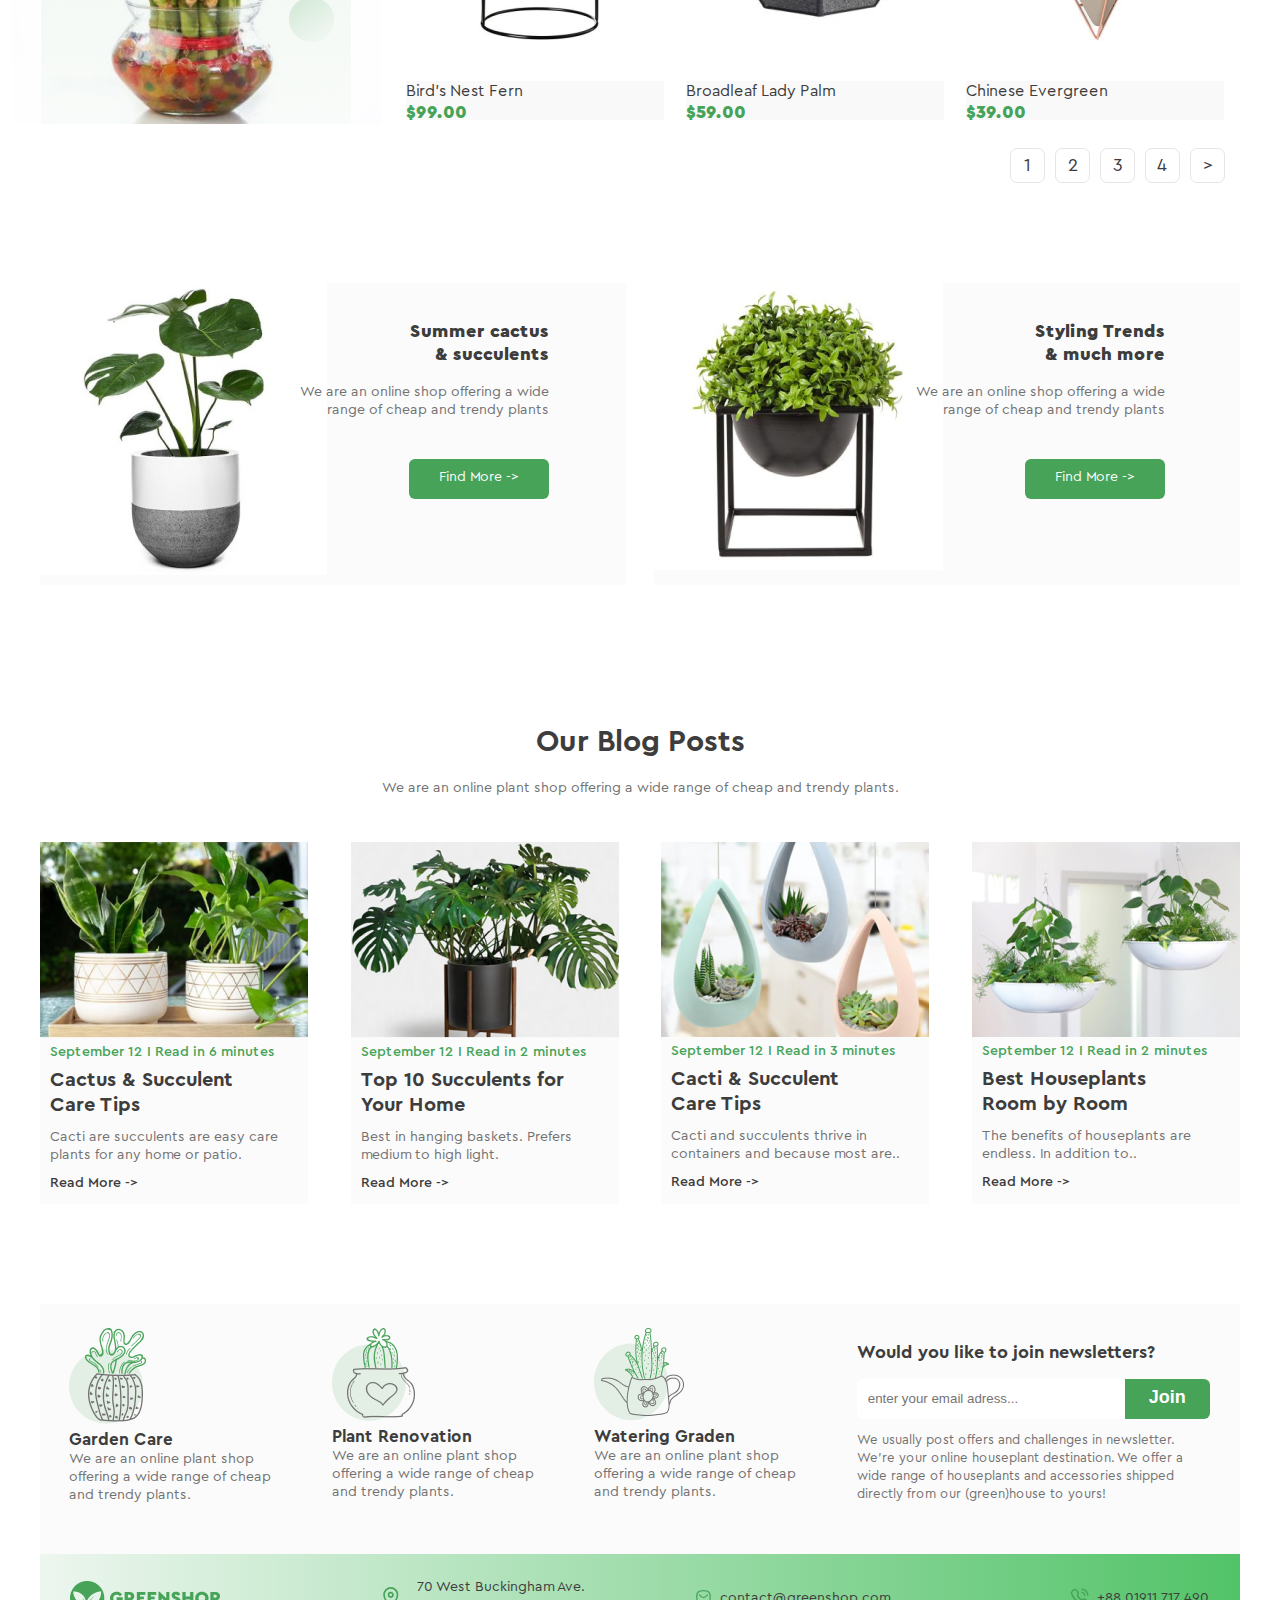
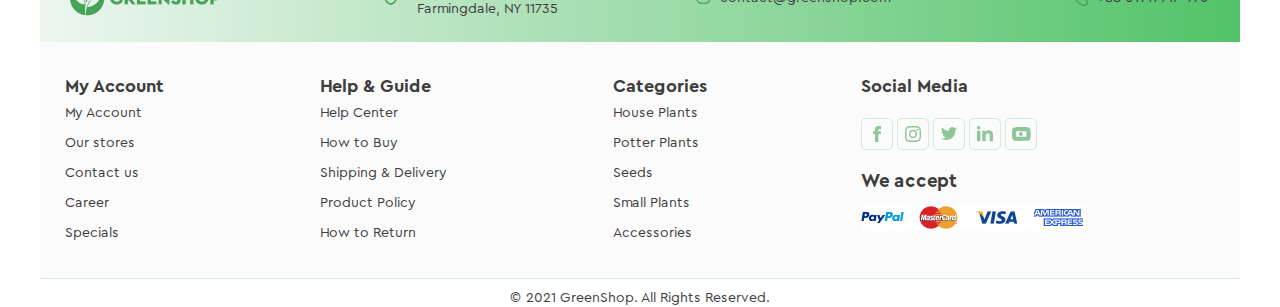
==== commit b3d30059: "full project1" ====
--- a/index.html
+++ b/index.html
@@ -11,81 +11,159 @@
 
 <body>
     <header>
-        <div class="container">
-            <nav>
-
-                <img class="logo1" src="./img/logo.png" alt="logo">
-
-                <ul>
-                    <li>Home</li>
-                    <li>Shop</li>
-                    <li>Plant Care</li>
-                    <li>Blogs</li>
+        <div class="container1">
+
+            <div class="container1img"><img src="./img/logo.png" alt="logo"></div>
+
+            <div class="container1ul">
+                
+                <ul class="cont1ul">
+                    <li class="container1obvodka1"><a href="#section1">Home</a></li>
+
+                    <li class="container1obvodka2"><a href="#section2">Shop</a></li>
+
+                    <li class="container1obvodka3"><a href="#section3">Plant Care</a>
+                        <ul class="menuvipad1">
+                            <li class="obichmenu"><a href="#">Drainage</a></li>
+                        <li class="obichmenu"><a href="#">Fungicides</a></li>
+                    <li class="obichmenu"><a href="#">Fertilizer</a></li>
+                <li class="zelenmenu11"><a href="#">Priming</a>
+                <ul class="menuvipad2">
+                    <li class="obichmenu1">Universal</li>
+                    <li class="obichmenu1">For Ficus</li>
+                    <li class="obichmenu1">For Cacti</li>
+                    <li class="obichmenu1">For Citrus</li>
+                    <li class="obichmenu1">For those in bloom</li>
+                    <li class="obichmenu1">For Orchids</li> 
                 </ul>
-                <button class="button1">Login</button>
-            </nav>
-        </div>
+                </li>
+                        </ul>
+                    </li>
+
+                    <li class="container1obvodka4"><a href="#section4">Blogs</a></li>
+                </ul>
+            </div>
+
+           <a href="./registation.html"><div class="container1login">
+                <svg width="20" height="20" viewBox="0 0 20 20" fill="none" xmlns="http://www.w3.org/2000/svg">
+                    <path d="M18.1601 10.1006H8.12598" stroke="white" stroke-width="1.5" stroke-linecap="round" stroke-linejoin="round"/>
+                    <path d="M15.7212 7.67059L18.1612 10.1006L15.7212 12.5306" stroke="white" stroke-width="1.5" stroke-linecap="round" stroke-linejoin="round"/>
+                    <path d="M13.6342 6.35826C13.3592 3.37493 12.2425 2.2916 7.80082 2.2916C1.88332 2.2916 1.88332 4.2166 1.88332 9.99993C1.88332 15.7833 1.88332 17.7083 7.80082 17.7083C12.2425 17.7083 13.3592 16.6249 13.6342 13.6416" stroke="white" stroke-width="1.5" stroke-linecap="round" stroke-linejoin="round"/>
+                    </svg>
+                <p class="container1loginp">Login</p>
+                
+                </div></a>
+        </div>
+
+        <div class="container11">
+
+            <div class="container11left">
+                <p class="container11p">Welcome to GreenShop</p>
+                <h2 class="container11h2">LET'S MAKE A <br>
+                    BETTER <span class="container11h2span">Planet</span></h2>
+                <p class="container11p2">We are an online plant shop offering a wide range of cheap and trendy plants.
+                    Use <br> our plants to
+                    create an unique Urban Jungle. Order your favorite plants!</p>
+                <button class="container11shopnow">SHOP NOW</button>
+            </div>
+
+
+            <div class="container11right">
+                <img class="container11img1" src="/img/plant1.png" alt="plant">
+                
+            </div>
+        </div>
+
+
     </header>
-    <main>
-        <section>
-            <div class="container">
-                <div class="left">
-                    <p class="welcome">WELCOME TO GREENSOP</p>
-                    <h2>LET'S MAKE A BETTER <span class="planetgreen"><b>PLANET</b></span></h2>
-                    <p>We are an online plant shop offering a wide range of cheap and trendy plants. </p>
-                    <p>Use our plants to create an unique Urban Jungle. Order your favorite plants!</p>
-                    <button class="button2">SHOP NOW</button>
-                </div>
-                <div class="right">
-                    <img class="imgplant" src="./img/plant1.png" alt="plant">
-                </div>
-            </div>
-
-
-
-        </section>
+    <section id="section2">
         <div class="bigcontainer2">
 
             <div class="container2">
                 <div class="flex1">
-                    <p><b> Categories</b></p>
+                  <h4 class="flex1h4">Categories</h4> 
+                  <div class="flex1up">
+                  <div class="flex1left1ul">
                     <ul>
-                        <li> <span class="grennhouseplants">House Plants</span></li>
-                        <li>Potter Plants</li>
-                        <li>Seeds</li>
-                        <li>Small Plants</li>
-                        <li>Big Plants</li>
-                        <li>Succulents</li>
-                        <li>Trerrariums</li>
-                        <li>Gardening</li>
-                        <li>Accessories</li>
+                        <li class="flex1li1">House Plants</li>
+                        <li class="flex1li11">Potter Plants</li>
+                        <li class="flex1li11">Seeds</li>
+                        <li class="flex1li11">Small Plants</li>
+                        <li class="flex1li11">Big Plants</li>
+                        <li class="flex1li11">Succulents</li>
+                        <li class="flex1li11">Trerrariums</li>
+                        <li class="flex1li11">Gardening</li>
+                        <li class="flex1li11">Accessories</li>
+                    </ul></div>
+                    <div class="flex1left2ul"><ul>
+                        <li class="flex1li2">(33)</li>
+                        <li class="flex1li22">(12)</li>
+                        <li class="flex1li22">(65)</li>
+                        <li class="flex1li22">(39)</li>
+                        <li class="flex1li22">(23)</li>
+                        <li class="flex1li22">(17)</li>
+                        <li class="flex1li22">(19)</li>
+                        <li class="flex1li22">(13)</li>
+                        <li class="flex1li22">(18)</li>
                     </ul>
                 </div>
+                  </div> 
+                  <div class="flex1mid">
+                    <h4 class="flex1midh41">Price Range</h4>
+                    
+                    <input class="flex1range" type="range" min="0" max="1230" step="1">
+                     <p class="flex1midp1">Price: <span class="flex1span2">$0 - $1230</span></p>
+                     <button class="flex1midbutton1">Filter</button>
+                     <h4 class="flex1midh42">Size</h4>
+                     <div class="flex1bottom">
+                        <div class="flex1bottomdiv1">
+                            <ul class="flex1bottomul1">
+                                <li class="flex1bottomli1">Small</li>
+                                <li class="flex1bottomli2">Medium</li>
+                                <li class="flex1bottomli2">Large</li>
+                            </ul>
+                        </div>
+                        <div class="flex1bottomdiv2">
+                            <ul class="flex1bottomul2">
+                                <li class="flex1bottomli1">(119)</li>
+                                <li class="flex1bottomli2">(86)</li>
+                                <li class="flex1bottomli2">(78)</li>
+                            </ul>
+                        </div>
+
+                     </div>
+
+
+                  </div>
+
+
+                </div>
                 <div class="flex4">
-                    <img src="./img/salebanner.png" alt="salebanner">
+                    <img class="flex4imgrel" src="./img/salebanner.png" alt="salebanner">
                 </div>
             </div>
             <div class="container3">
                 <div class="flex2">
                     <ul>
-                        <li><span class="ru">All Plants</span></li>
-                        <li>New Arrivals</li>
-                        <li>Sale</li>
-                        <li><span class="spanright">Short by:Default sorting</span></li>
+                        <li class="flex2li1"><span class="flex2span1">All Plants</span></li>
+                        <li class="flex2li1">New Arrivals</li>
+                        <li class="flex2li1">Sale</li>
+                        <li class="spanright">Short by:Default sorting
+                        </li>
                     </ul>
 
                 </div>
                 <div class="flex3">
                     <div class="imgright2">
                         <div class="obvodka">
-                                <img class="imgimg" src="./img/imgprod1.png" alt="imgprod1">
-                            <div class="productbut"> 
-                                <button><img class="productminiimg"  src="./img/shopping1.svg" alt="shopping"></button>
-                                <button><img class="productminiimg"  src="./img/heart1.svg" alt="heart"></button>
-                                <button><img class="productminiimg"  src="./img/lupa1.svg" alt="lupa"></button>
-                        </div>
-                        </div>
-                        <p>Barberton Daisy</p>
+                            <img class="imgimg" src="./img/imgprod1.png" alt="imgprod1">
+                            <div class="productbut">
+                                <button class="buttonforwhite"><img class="productminiimg" src="./img/shopping1.svg" alt="shopping"></button>
+                                <button class="buttonforwhite"><img class="productminiimg" src="./img/heart1.svg" alt="heart"></button>
+                                <button class="buttonforwhite"><img class="productminiimg" src="./img/lupa1.svg" alt="lupa"></button>
+                            </div>
+                        </div>
+                        <p class="flex3p1">Barberton Daisy</p>
                         <p class="pgreen2"><b>$119.00</b></p>
                     </div>
                     <div class="imgright2">
@@ -95,14 +173,14 @@
                             </div>
                             <img class="imgimg" src="./img/imgprod2.png" alt="imgprod2">
                             <div class="productbut">
-                            <button><img class="productminiimg"  src="./img/shopping1.svg" alt="shopping"></button>
-                        <button><img class="productminiimg"  src="./img/heart1.svg" alt="heart"></button>
-                        <button><img class="productminiimg"  src="./img/lupa1.svg" alt="lupa"></button>
-                            </div>
-                        </div>
-                        <p>Angel Wing Begonia</p>
+                                <button class="buttonforwhite"><img class="productminiimg" src="./img/shopping1.svg" alt="shopping"></button>
+                                <button class="buttonforwhite"><img class="productminiimg" src="./img/heart1.svg" alt="heart"></button>
+                                <button class="buttonforwhite"><img class="productminiimg" src="./img/lupa1.svg" alt="lupa"></button>
+                            </div>
+                        </div>
+                        <p class="flex3p1">Angel Wing Begonia</p>
                         <p class="pgreen2"><b>$169.00</b></p>
-                        
+
                     </div>
                     <div class="imgright2">
                         <div class="obvodka">
@@ -111,12 +189,12 @@
                             </div>
                             <img class="imgimg" src="./img/imgprod3.png" alt="imgprod3">
                             <div class="productbut">
-                                <button><img class="productminiimg"  src="./img/shopping1.svg" alt="shopping"></button>
-                                <button><img class="productminiimg"  src="./img/heart1.svg" alt="heart"></button>
-                                <button><img class="productminiimg"  src="./img/lupa1.svg" alt="lupa"></button>
-                        </div>
-                        </div>
-                        <p>African Violet</p>
+                                <button class="buttonforwhite"><img class="productminiimg" src="./img/shopping1.svg" alt="shopping"></button>
+                                <button class="buttonforwhite"><img class="productminiimg" src="./img/heart1.svg" alt="heart"></button>
+                                <button class="buttonforwhite"><img class="productminiimg" src="./img/lupa1.svg" alt="lupa"></button>
+                            </div>
+                        </div>
+                        <p class="flex3p1">African Violet</p>
                         <p class="pgreen2"><b>$199.00</b></p>
                     </div>
                     <div class="imgright2">
@@ -126,60 +204,60 @@
                             </div>
                             <img class="imgimg" src="./img/imgprod8.png" alt="imgprod8">
                             <div class="productbut">
-                                <button><img class="productminiimg" src="./img/shopping1.svg" alt="shopping"></button>
-                                <button><img class="productminiimg"  src="./img/heart1.svg" alt="heart"></button>
-                                <button><img  class="productminiimg" src="./img/lupa1.svg" alt="lupa"></button>
-                        </div>
-                        </div>
-                        <p>Beach Spider Lily</p>
+                                <button class="buttonforwhite"><img class="productminiimg" src="./img/shopping1.svg" alt="shopping"></button>
+                                <button class="buttonforwhite"><img class="productminiimg" src="./img/heart1.svg" alt="heart"></button>
+                                <button class="buttonforwhite"><img class="productminiimg" src="./img/lupa1.svg" alt="lupa"></button>
+                            </div>
+                        </div>
+                        <p class="flex3p1">Beach Spider Lily</p>
                         <p class="pgreen2"><b>$129.00</b></p>
                     </div>
                     <div class="imgright2">
                         <div class="obvodka">
-                        <img class="imgimg" src="./img/imgprod5.png" alt="imgprod5">
-                            <div class="productbut">
-                                <button><img class="productminiimg"  src="./img/shopping1.svg" alt="shopping"></button>
-                        <button><img class="productminiimg"  src="./img/heart1.svg" alt="heart"></button>
-                        <button><img class="productminiimg"  src="./img/lupa1.svg" alt="lupa"></button>
-                            </div>
-                            </div>
-                        <p>Blushing Bromeliad</p>
+                            <img class="imgimg" src="./img/imgprod5.png" alt="imgprod5">
+                            <div class="productbut">
+                                <button class="buttonforwhite"><img class="productminiimg" src="./img/shopping1.svg" alt="shopping"></button>
+                                <button class="buttonforwhite"><img class="productminiimg" src="./img/heart1.svg" alt="heart"></button>
+                                <button class="buttonforwhite"><img class="productminiimg" src="./img/lupa1.svg" alt="lupa"></button>
+                            </div>
+                        </div>
+                        <p class="flex3p1">Blushing Bromeliad</p>
                         <p class="pgreen2"><b>$139.00</b></p>
                     </div>
                     <div class="imgright2">
                         <div class="obvodka">
                             <img class="imgimg" src="./img/imgprod6.png" alt="imgprod6">
                             <div class="productbut">
-                                <button><img class="productminiimg"  src="./img/shopping1.svg" alt="shopping"></button>
-                                <button><img class="productminiimg"  src="./img/heart1.svg" alt="heart"></button>
-                                <button><img class="productminiimg"  src="./img/lupa1.svg" alt="lupa"></button>
-                            </div>
-                            </div>
-                        <p>Aluminum Plant</p>
+                                <button class="buttonforwhite"><img class="productminiimg" src="./img/shopping1.svg" alt="shopping"></button>
+                                <button class="buttonforwhite"><img class="productminiimg" src="./img/heart1.svg" alt="heart"></button>
+                                <button class="buttonforwhite"><img class="productminiimg" src="./img/lupa1.svg" alt="lupa"></button>
+                            </div>
+                        </div>
+                        <p class="flex3p1">Aluminum Plant</p>
                         <p class="pgreen2"><b>$179.00</b></p>
                     </div>
                     <div class="imgright2">
                         <div class="obvodka">
                             <img class="imgimg" src="./img/imgprod7.png" alt="imgprod7">
                             <div class="productbut">
-                                <button><img class="productminiimg"  src="./img/shopping1.svg" alt="shopping"></button>
-                                <button><img class="productminiimg"  src="./img/heart1.svg" alt="heart"></button>
-                                <button><img class="productminiimg"  src="./img/lupa1.svg" alt="lupa"></button>
-                            </div>
-                            </div>
-                        <p>Bird's Nest Fern</p>
+                                <button class="buttonforwhite"><img class="productminiimg" src="./img/shopping1.svg" alt="shopping"></button>
+                                <button class="buttonforwhite"><img class="productminiimg" src="./img/heart1.svg" alt="heart"></button>
+                                <button class="buttonforwhite"><img class="productminiimg" src="./img/lupa1.svg" alt="lupa"></button>
+                            </div>
+                        </div>
+                        <p class="flex3p1">Bird's Nest Fern</p>
                         <p class="pgreen2"><b>$99.00</b></p>
                     </div>
                     <div class="imgright2">
                         <div class="obvodka">
                             <img class="imgimg" src="./img/imgprod8.png" alt="imgprod8">
                             <div class="productbut">
-                                <button><img class="productminiimg"  src="./img/shopping1.svg" alt="shopping"></button>
-                                <button><img class="productminiimg"  src="./img/heart1.svg" alt="heart"></button>
-                                <button><img class="productminiimg"  src="./img/lupa1.svg" alt="lupa"></button>
-                            </div>
-                            </div>
-                        <p>Broadleaf Lady Palm</p>
+                                <button class="buttonforwhite"><img class="productminiimg" src="./img/shopping1.svg" alt="shopping"></button>
+                                <button class="buttonforwhite"><img class="productminiimg" src="./img/heart1.svg" alt="heart"></button>
+                                <button class="buttonforwhite"><img class="productminiimg" src="./img/lupa1.svg" alt="lupa"></button>
+                            </div>
+                        </div>
+                        <p class="flex3p1">Broadleaf Lady Palm</p>
                         <p class="pgreen2"><b>$59.00</b></p>
                     </div>
                     <div class="imgright2">
@@ -189,17 +267,17 @@
                             </div>
                             <img class="imgimg" src="./img/imgprod9.png" alt="imgprod9">
                             <div class="productbut">
-                                <button><img class="productminiimg"  src="./img/shopping1.svg" alt="shopping"></button>
-                                <button><img class="productminiimg"  src="./img/heart1.svg" alt="heart"></button>
-                                <button><img class="productminiimg"  src="./img/lupa1.svg" alt="lupa"></button>
-                            </div>
-                            </div>
-                        <p>Chinese Evergreen</p>
+                                <button class="buttonforwhite"><img class="productminiimg" src="./img/shopping1.svg" alt="shopping"></button>
+                                <button class="buttonforwhite"><img class="productminiimg" src="./img/heart1.svg" alt="heart"></button>
+                                <button class="buttonforwhite"><img class="productminiimg" src="./img/lupa1.svg" alt="lupa"></button>
+                            </div>
+                        </div>
+                        <p class="flex3p1">Chinese Evergreen</p>
                         <p class="pgreen2"><b>$39.00</b></p>
                     </div>
                 </div>
                 <div class="flex5">
-                    <div class="flex5gr">1</div>
+                    <div class="flex5div">1</div>
                     <div class="flex5div">2</div>
                     <div class="flex5div">3</div>
                     <div class="flex5div">4</div>
@@ -207,22 +285,24 @@
                 </div>
             </div>
 
-</div>
-        
-        
-        <div class="bigcontainer3">
-            <div class="flex6">
+        </div>
+    </section>
+
+
+    <div class="bigcontainer3">
+        <div class="flex6">
 
             <div class="left3">
                 <div><img src="./img/left.png" alt="left"></div>
-            <div class="divleftflex"><h3 class="h3leftverh">Summer cactus</h3>
-                <h3 class="h3leftv">& succulents</h3>
-
-
-                <p class="relative">We are an online shop offering a wide</p>
-            <p class="h3left">range of cheap and trendy plants</p>
-            <div class="btn">Find More -> </div>
-        </div>
+                <div class="divleftflex">
+                    <h3 class="h3leftverh">Summer cactus</h3>
+                    <h3 class="h3leftv">& succulents</h3>
+
+
+                    <p class="relative">We are an online shop offering a wide</p>
+                    <p class="h3left">range of cheap and trendy plants</p>
+                    <div class="btn">Find More -> </div>
+                </div>
 
 
             </div>
@@ -230,63 +310,206 @@
 
             <div class="right3">
                 <div><img src="./img/right.png" alt="right"></div>
+
+                <div class="divleftflex">
+                    <h3 class="h3leftverh">Styling Trends</h3>
+                    <h3 class="h3leftv">& much more</h3>
+
+
+                    <p class="relative">We are an online shop offering a wide</p>
+                    <p class="h3left">range of cheap and trendy plants</p>
+                    <div class="btn">Find More -> </div>
+                </div>
+
+            </div>
+
+        </div>
+
+
+        <div class="flex7">
+            <div class="flex7up">
+                <h2 class="our">Our Blog Posts</h2>
+                <p class="flex7p2">We are an online plant shop offering a wide range of cheap and trendy plants. </p>
+            </div>
+            <div class="flex7down">
+                <div class="imgflex7"><img src="./img/bottom1.png" alt="bottom1">
+                    <p class="pflex7green">September 12 I Read in 6 minutes</p>
+                    <h3 class="h3flex7">Cactus & Succulent <br>
+                        Care Tips</h3>
+                    <p class="pflex7">Cacti are succulents are easy care plants for any home or patio. </p>
+                    <h4 class="h4flex7">Read More -></h4>
+                </div>
+
+                <div class="imgflex7"><img src="./img/bottom2.png" alt="bottom2">
+                    <p class="pflex7green">September 12 I Read in 2 minutes</p>
+                    <h3 class="h3flex7">Top 10 Succulents for <br>
+                        Your Home</h3>
+                    <p class="pflex7">Best in hanging baskets. Prefers medium to high light. </p>
+                    <h4 class="h4flex7">Read More -></h4>
+                </div>
+
+                <div class="imgflex7"><img src="./img/bottom3.png" alt="bottom3">
+                    <p class="pflex7green">September 12 I Read in 3 minutes</p>
+                    <h3 class="h3flex7">Cacti & Succulent <br>
+                        Care Tips</h3>
+                    <p class="pflex7">Cacti and succulents thrive in containers and because most are.. </p>
+                    <h4 class="h4flex7">Read More -></h4>
+                </div>
+
+                <div class="imgflex7"><img src="./img/bottom4.png" alt="bottom4">
+                    <p class="pflex7green">September 12 I Read in 2 minutes</p>
+                    <h3 class="h3flex7">Best Houseplants <br>
+                        Room by Room</h3>
+                    <p class="pflex7">The benefits of houseplants are endless. In addition to.. </p>
+                    <h4 class="h4flex7">Read More -></h4>
+                </div>
+
+            </div>
+
+        </div>
+
+
+
+    </div>
+
+    <div class="container4">
+
+        <div class="flex8">
+
+            <div class="flex8card">
+                <img src="./img/backgroundcard1.png" alt="plant">
+                <h3 class="flex8h3">Garden Care</h3>
+                <p class="flex8p">We are an online plant shop offering a wide range of cheap and trendy plants.</p>
+            </div>
+
+            <div class="flex8card">
+                <img src="./img/backgroundcard2.png" alt="plant">
+                <h3 class="flex8h3">Plant Renovation</h3>
+                <p class="flex8p">We are an online plant shop offering a wide range of cheap and trendy plants.</p>
+            </div>
+
+            <div class="flex8card">
+                <img src="./img/backgroundcard3.png" alt="plant">
+                <h3 class="flex8h3">Watering Graden</h3>
+                <p class="flex8p">We are an online plant shop offering a wide range of cheap and trendy plants.</p>
+            </div>
+
+            <div class="flex8card2">
+                <h3 class="flex8h32">Would you like to join newsletters?</h3>
+                <div class="divform2"><form><input class="input2" type="email" name="email" id="email" placeholder="enter your email adress..."
+                    required>
+                    <input class="submit2" type="submit" value="Join"></form></div>
+                    <p class="flex8p2">We usually post offers and challenges in newsletter. We’re your online houseplant destination. We offer a wide range of houseplants and accessories shipped directly from our (green)house to yours! </p>
+            </div>
+
+
+        </div>
+
+        <div class="flex9">
+            <div class="flex9img"><img src="./img/logo22.png" alt="logo"></div>
+
+
+            
+                 <div class="flex9card1">
+                    <svg class="svgclass1" width="40" height="40" viewBox="0 0 20 20" fill="none" xmlns="http://www.w3.org/2000/svg">
+                        <path fill-rule="evenodd" clip-rule="evenodd" d="M12.0918 8.92542C12.0918 7.77436 11.1591 6.84166 10.0081 6.84166C8.85787 6.84166 7.92517 7.77436 7.92517 8.92542C7.92517 10.0756 8.85787 11.0083 10.0081 11.0083C11.1591 11.0083 12.0918 10.0756 12.0918 8.92542Z" stroke="#46A358" stroke-width="1.5" stroke-linecap="round" stroke-linejoin="round"/>
+                        <path fill-rule="evenodd" clip-rule="evenodd" d="M9.99959 17.5C7.58457 17.5 3.75 13.2989 3.75 8.8322C3.75 5.33539 6.54758 2.5 9.99959 2.5C13.4516 2.5 16.25 5.33539 16.25 8.8322C16.25 13.2989 12.4154 17.5 9.99959 17.5Z" stroke="#46A358" stroke-width="1.5" stroke-linecap="round" stroke-linejoin="round"/>
+                        </svg>
+                <p class="flex9card1p">70 West Buckingham Ave. 
+                    Farmingdale, NY 11735</p>
+            </div>
+            
+            
                 
-                <div class="divleftflex"><h3 class="h3leftverh">Styling Trends</h3>
-                    <h3 class="h3leftv">& much more</h3>
+            
+            <div class="flex9card2">
+                <svg width="20" height="20" viewBox="0 0 20 20" fill="none" xmlns="http://www.w3.org/2000/svg">
+                    <path d="M14.6208 7.51582C14.6208 7.51582 11.9457 10.7263 9.98917 10.7263C8.03345 10.7263 5.32835 7.51582 5.32835 7.51582" stroke="#46A358" stroke-width="1.5" stroke-linecap="round" stroke-linejoin="round"/>
+                    <path fill-rule="evenodd" clip-rule="evenodd" d="M2.0434 9.97397C2.0434 4.27556 4.02752 2.37665 9.9799 2.37665C15.9323 2.37665 17.9164 4.27556 17.9164 9.97397C17.9164 15.6716 15.9323 17.5713 9.9799 17.5713C4.02752 17.5713 2.0434 15.6716 2.0434 9.97397Z" stroke="#46A358" stroke-width="1.5" stroke-linecap="round" stroke-linejoin="round"/>
+                    </svg>
+                
+                <p class="flex9card2p">contact@greenshop.com</p>
+
+            </div>
+            
+            <div class="flex9card3">
+                <svg width="20" height="20" viewBox="0 0 20 20" fill="none" xmlns="http://www.w3.org/2000/svg">
+                    <path d="M11.9604 2.29175C15.0446 2.63425 17.4813 5.06758 17.8279 8.15175" stroke="#46A358" stroke-width="1.5" stroke-linecap="round" stroke-linejoin="round"/>
+                    <path d="M11.9604 5.24425C13.4363 5.53091 14.5896 6.68508 14.8771 8.16091" stroke="#46A358" stroke-width="1.5" stroke-linecap="round" stroke-linejoin="round"/>
+                    <path fill-rule="evenodd" clip-rule="evenodd" d="M6.41709 13.5825C0.668773 7.83352 1.48617 5.20096 2.09214 4.35263C2.16999 4.21552 4.08875 1.34323 6.14551 3.02839C11.2507 7.23288 4.78761 6.63843 9.07452 10.9261C13.3623 15.2128 12.767 8.74996 16.9716 13.8541C18.6568 15.9117 15.7844 17.8303 15.6482 17.9073C14.7998 18.5141 12.1663 19.3315 6.41709 13.5825Z" stroke="#46A358" stroke-width="1.5" stroke-linecap="round" stroke-linejoin="round"/>
+                    </svg>
+                <p class="flex9card3p">+88 01911 717 490</p>
+
+            </div>
+        </div>
+
+        <div class="flex10">
+
+            <div class="flex10ul1">
+                <ul class="ulflex10">
+                    <li><b class="liup10">My Account</b></li>
+                    <li class="li10">My Account</li>
+                    <li class="li10">Our stores</li>
+                    <li class="li10">Contact us</li>
+                    <li class="li10">Career</li>
+                    <li class="li10">Specials</li>
+                </ul>
+            </div>
+
+            <div class="flex10ul2">
+                <ul class="ulflex10">
+                    <li><b class="liup10">Help & Guide</b></li>
+                    <li class="li10">Help Center</li>
+                    <li class="li10">How to Buy</li>
+                    <li class="li10">Shipping & Delivery</li>
+                    <li class="li10">Product Policy</li>
+                    <li class="li10">How to Return</li>
+                </ul>
+            </div>
+
+            <div class="flex10ul3">
+                <ul class="ulflex10">
+                    <li> <b class="liup10">Categories</b></li>
+                    <li class="li10">House Plants</li>
+                    <li class="li10">Potter Plants</li>
+                    <li class="li10">Seeds</li>
+                    <li class="li10">Small Plants</li>
+                    <li class="li10">Accessories</li>
+                </ul>
+            </div>
+
+            <div class="flex10right">
+ <h3 class="socialh3    ">Social Media</h3>
+ <svg class="socialmedia" width="32" height="32" viewBox="0 0 32 32" fill="none" xmlns="http://www.w3.org/2000/svg">
+    <rect x="0.5" y="0.5" width="31" height="31" rx="4.5" stroke="#46A358" stroke-opacity="0.2"/>
+    <path d="M14 13.3333H12V16H14V24H17.3333V16H19.7333L20 13.3333H17.3333V12.2C17.3333 11.6 17.4667 11.3333 18.0667 11.3333H20V8H17.4667C15.0667 8 14 9.06667 14 11.0667V13.3333Z" fill="#46A358" fill-opacity="0.6"/>
+    </svg>
+    <svg class="socialmedia" width="32" height="32" viewBox="0 0 32 32" fill="none" xmlns="http://www.w3.org/2000/svg">
+        <rect x="0.5" y="0.5" width="31" height="31" rx="4.5" stroke="#46A358" stroke-opacity="0.2"/>
+        <path d="M16 9.46667C18.1333 9.46667 18.4 9.46667 19.2667 9.53333C21.4667 9.6 22.4667 10.6667 22.5333 12.8C22.6 13.6667 22.6 13.8667 22.6 16C22.6 18.1333 22.6 18.4 22.5333 19.2C22.4667 21.3333 21.4 22.4 19.2667 22.4667C18.4 22.5333 18.2 22.5333 16 22.5333C13.8667 22.5333 13.6 22.5333 12.8 22.4667C10.6 22.4 9.6 21.3333 9.53333 19.2C9.46667 18.3333 9.46667 18.1333 9.46667 16C9.46667 13.8667 9.46667 13.6 9.53333 12.8C9.6 10.6667 10.6667 9.6 12.8 9.53333C13.6 9.46667 13.8667 9.46667 16 9.46667ZM16 8C13.8 8 13.5333 8 12.7333 8.06667C9.8 8.2 8.2 9.8 8.06667 12.7333C8 13.5333 8 13.8 8 16C8 18.2 8 18.4667 8.06667 19.2667C8.2 22.2 9.8 23.8 12.7333 23.9333C13.5333 24 13.8 24 16 24C18.2 24 18.4667 24 19.2667 23.9333C22.2 23.8 23.8 22.2 23.9333 19.2667C24 18.4667 24 18.2 24 16C24 13.8 24 13.5333 23.9333 12.7333C23.8 9.8 22.2 8.2 19.2667 8.06667C18.4667 8 18.2 8 16 8ZM16 11.8667C13.7333 11.8667 11.8667 13.7333 11.8667 16C11.8667 18.2667 13.7333 20.1333 16 20.1333C18.2667 20.1333 20.1333 18.2667 20.1333 16C20.1333 13.7333 18.2667 11.8667 16 11.8667ZM16 18.6667C14.5333 18.6667 13.3333 17.4667 13.3333 16C13.3333 14.5333 14.5333 13.3333 16 13.3333C17.4667 13.3333 18.6667 14.5333 18.6667 16C18.6667 17.4667 17.4667 18.6667 16 18.6667ZM20.2667 10.8C19.7333 10.8 19.3333 11.2 19.3333 11.7333C19.3333 12.2667 19.7333 12.6667 20.2667 12.6667C20.8 12.6667 21.2 12.2667 21.2 11.7333C21.2 11.2 20.8 10.8 20.2667 10.8Z" fill="#46A358" fill-opacity="0.6"/>
+        </svg>
+        <svg class="socialmedia" width="32" height="32" viewBox="0 0 32 32" fill="none" xmlns="http://www.w3.org/2000/svg">
+            <rect x="0.5" y="0.5" width="31" height="31" rx="4.5" stroke="#46A358" stroke-opacity="0.2"/>
+            <path d="M13.0319 22.0036C19.0699 22.0036 22.3718 17.0012 22.3718 12.6636C22.3718 12.5214 22.3689 12.38 22.3624 12.2392C23.0033 11.7759 23.5605 11.1976 24 10.5395C23.4118 10.8008 22.7789 10.9768 22.1149 11.0562C22.7926 10.6498 23.313 10.0067 23.5585 9.24021C22.9241 9.61636 22.2217 9.88969 21.4742 10.0371C20.8749 9.39908 20.0218 9 19.0779 9C17.2648 9 15.7946 10.4702 15.7946 12.2823C15.7946 12.54 15.8236 12.7904 15.8796 13.0308C13.1516 12.8938 10.7324 11.5874 9.11352 9.60125C8.83127 10.0862 8.66877 10.65 8.66877 11.2511C8.66877 12.3899 9.24837 13.3953 10.1297 13.9836C9.59121 13.9671 9.08531 13.8189 8.64293 13.5729C8.6422 13.5866 8.6422 13.6004 8.6422 13.6148C8.6422 15.2047 9.77392 16.532 11.2758 16.8329C11.0001 16.908 10.71 16.9484 10.4105 16.9484C10.199 16.9484 9.99338 16.9273 9.79339 16.8893C10.2112 18.1933 11.4232 19.1425 12.8601 19.1693C11.7364 20.0499 10.3209 20.5745 8.78305 20.5745C8.51827 20.5745 8.25695 20.5594 8 20.529C9.45273 21.46 11.1777 22.0036 13.0319 22.0036Z" fill="#46A358" fill-opacity="0.6"/>
+            </svg>
+            <svg class="socialmedia" width="32" height="32" viewBox="0 0 32 32" fill="none" xmlns="http://www.w3.org/2000/svg">
+                <rect x="0.5" y="0.5" width="31" height="31" rx="4.5" stroke="#46A358" stroke-opacity="0.2"/>
+                <path d="M11.3333 9.66667C11.3333 10.6 10.6 11.3333 9.66667 11.3333C8.73333 11.3333 8 10.6 8 9.66667C8 8.73333 8.73333 8 9.66667 8C10.6 8 11.3333 8.73333 11.3333 9.66667ZM11.3333 12.6667H8V23.3333H11.3333V12.6667ZM16.6667 12.6667H13.3333V23.3333H16.6667V17.7333C16.6667 14.6 20.6667 14.3333 20.6667 17.7333V23.3333H24V16.6C24 11.3333 18.0667 11.5333 16.6667 14.1333V12.6667Z" fill="#46A358" fill-opacity="0.6"/>
+                </svg>
+                <svg class="socialmedia" width="32" height="32" viewBox="0 0 32 32" fill="none" xmlns="http://www.w3.org/2000/svg">
+                    <rect x="0.5" y="0.5" width="31" height="31" rx="4.5" stroke="#46A358" stroke-opacity="0.2"/>
+                    <path fill-rule="evenodd" clip-rule="evenodd" d="M22.1653 13.4299L22.168 13.4306C22.168 13.4306 22.1676 13.4305 22.1667 13.4303C22.1663 13.4302 22.1658 13.4301 22.1653 13.4299ZM11.3244 13.3569C13.9176 13.1957 18.7483 13.1957 21.3415 13.3569L21.3422 13.3644C21.4047 13.9972 21.4299 14.8414 21.4299 16.0192C21.4299 17.1824 21.4053 18.0269 21.3441 18.665C18.6962 18.7703 13.9713 18.7703 11.3228 18.665C11.261 18.0332 11.236 17.1914 11.236 16.0192C11.236 14.8414 11.2612 13.9972 11.3237 13.3644L11.3244 13.3569ZM22.2422 18.6111C22.2422 18.6111 22.2405 18.6115 22.237 18.6122L22.2422 18.6111ZM10.4979 18.6077L10.5006 18.6084C10.4988 18.6079 10.4979 18.6077 10.4979 18.6077ZM7 16.0192C7 20.8412 7.38887 22.63 10.4221 22.8633C13.222 23.0189 19.4439 23.0189 22.2438 22.8633C25.277 22.7078 25.6659 20.8412 25.6659 16.0192C25.6659 11.1971 25.277 9.40832 22.2438 9.17499C19.4439 8.94167 13.222 8.94167 10.4221 9.17499C7.38887 9.40832 7 11.1971 7 16.0192ZM10.4979 13.4306C10.4979 13.4306 10.4988 13.4304 10.5007 13.4299L10.4979 13.4306ZM16.7823 17.7389C15.5039 18.3781 13.9997 17.4484 13.9997 16.0192C13.9997 14.5899 15.5039 13.6602 16.7823 14.2994C18.1994 15.008 18.1994 17.0303 16.7823 17.7389Z" fill="#46A358" fill-opacity="0.6"/>
+                    </svg>
+                    <h3 class="h3pay">We accept</h3> 
+                    <img class="imgpay" src="./img/pay.png" alt="payment">               
+            </div>
+
+        </div>
+
+    </div>
+    <p class="downp">© 2021 GreenShop. All Rights Reserved.</p>
+
     
-    
-                    <p class="relative">We are an online shop offering a wide</p>
-                <p class="h3left">range of cheap and trendy plants</p>
-                <div class="btn">Find More -> </div>
-            </div>
-
-            </div>
-
-        </div>
-        
-        <div class="flex7">
-           <div class="flex7up"> <h2 class="our">Our Blog Posts</h2>
-            <p>We are an online plant shop offering a wide range of cheap and trendy plants. </p>
-        </div>
-           <div class="flex7down">
-<div class="imgflex7"><img src="./img/bottom1.png" alt="bottom1">
-    <p class="pflex7green">September 12  I Read in 6 minutes</p>
-<h3 class="h3flex7">Cactus & Succulent <br>
-    Care Tips</h3>
-    <p class="pflex7">Cacti are succulents are easy care plants for any home or patio. </p>
-    <h4 class="h4flex7">Read More -></h4>
-</div>
-
-<div class="imgflex7"><img src="./img/bottom2.png" alt="bottom2">
-    <p class="pflex7green">September 12  I Read in 2 minutes</p>
-    <h3 class="h3flex7">Top 10 Succulents for <br>
-        Your Home</h3>
-        <p class="pflex7">Best in hanging baskets. Prefers medium to high light. </p>
-        <h4 class="h4flex7">Read More -></h4>
-    </div>
-
-<div class="imgflex7"><img src="./img/bottom3.png" alt="bottom3"><p class="pflex7green">September 12  I Read in 3 minutes</p>
-<h3 class="h3flex7">Cacti & Succulent <br>
-    Care Tips</h3>
-    <p class="pflex7">Cacti and succulents thrive in containers and because most are.. </p>
-    <h4 class="h4greenflex7">Read More -></h4></div>
-
-<div class="imgflex7"><img src="./img/bottom4.png" alt="bottom4"><p class="pflex7green">September 12  I Read in 2 minutes</p>
-<h3 class="h3flex7">Best Houseplants  <br>
-    Room by Room</h3>
-    <p class="pflex7">The benefits of houseplants are endless. In addition to.. </p>
-    <h4 class="h4flex7">Read More -></h4>
-</div>
-
-</div>
-
-        </div>
-    
-
-
-        </div>
-
-    </main>
 
 </body>
 
--- a/css/font.css
+++ b/css/font.css
@@ -20,5 +20,5 @@
     font-family: "CeraPro";
     font-weight: 900;
     src: local("CeraPro-Black"),
-      url("../fonts/CeraPro-Regular.woff2") format("woff2"),
+      url("../fonts/CeraPro-Black.woff2") format("woff2"),
   }--- a/css/main.css
+++ b/css/main.css
@@ -5,98 +5,284 @@
     outline: none;
     border: none;
     color: inherit;
+    text-decoration: none;
+}
+
+html {
+    scroll-behavior: smooth;
 }
 
 body {
     font-family: "CeraPro";
 }
 
-.container {
-    max-width: 1200px;
+
+.container1 {
+    width: 1200px;
     margin: 0 auto;
-    display: flexbox;
-    background-color: #f2f2f2;
-
-}
-
-nav ul,
-nav button,
-nav li {
-    display: inline-block;
-}
-
-nav ul {
+    height: 53px;
+    display: flex;
+    background-color: rgb(250, 250, 250);
+    justify-content: space-between;
+    border-bottom: 1px solid rgb(209, 235, 214);
+}
+
+.container1img{
+width: 150px;
+height: 35px;
+
+}
+
+.container1ul{
+    width: 351px;
+    height: 45px;
+    margin-top: 8px;
+    font-size: 16px;
+    font-weight: 400;
+    margin-right: 140px;
+    
+}
+
+.container1obvodka1 {
+    border-bottom: 2px solid white;
+    padding-bottom: 21.2px;
+    cursor: pointer;
+    font-size: 16px;
+    font-weight: 400;
+}
+.container1obvodka2 {
+    border-bottom: 3px solid white;
+    cursor: pointer;
+    font-size: 16px;
+    font-weight: 400;
+}
+.container1obvodka3 {
+    border-bottom: 3px solid white;
+    cursor: pointer;
+    position: relative;
+    font-size: 16px;
+    font-weight: 400;
+}
+.container1obvodka4 {
+    border-bottom: 3px solid white;
+    cursor: pointer;
+    font-size: 16px;
+    font-weight: 400;
+}
+
+
+
+.container1obvodka1:hover {
+    border-bottom: 3px solid rgba(70, 163, 88, 1);
+    font-weight: 700;
+.container1obvodka1 {
+opacity: 1;
+}
+}
+.container1obvodka2:hover {
+    border-bottom: 3px solid rgba(70, 163, 88, 1);
+    font-weight: 700;
+.container1obvodka2 {
+opacity: 1;
+}
+}
+.container1obvodka3:hover {
+    border-bottom: 3px solid rgba(70, 163, 88, 1);
+    font-weight: 700;
+.container1obvodka3 {
+opacity: 1;
+}
+}
+.container1obvodka4:hover {
+    border-bottom: 3px solid rgba(70, 163, 88, 1);
+    font-weight: 700;
+.container1obvodka4 {
+opacity: 1;
+}
+}
+
+.menuvipad1{
+    position: absolute;
+    display: none;
+    flex-direction: column;
     list-style: none;
-    margin-left: 229px;
-    float: inline-start;
-
-}
-
-section .container {
-    margin-top: 12px;
-    background: linear-gradient(97.77deg, rgba(245, 245, 245, 0.5) -23.46%, rgba(245, 245, 245, 0.5) 107.51%);
-
-
-}
-
-section .left {
-    display: inline-block;
-    max-width: 50%;
-    padding: 68px 43px;
-    vertical-align: top;
-}
-
-section .right {
-    max-width: 50%;
-    float: right;
-}
-
-nav li {
-    margin: 0 25px;
-    padding-bottom: 25px;
-    border-bottom: 5px solid rgba(70, 163, 88, 1);
-    font-size: 19px;
-
-}
-
-.button1 {
-    background-color: rgba(70, 163, 88, 1);
-    color: white;
-    border-radius: 6px;
-    vertical-align: middle;
-    float: right;
+    width: 180px;
+    height: 143px;
+    left: -46px;
+    padding-top: 40px;
+}
+
+.menuvipad2{
+    position: absolute;
+    display: none;
+    flex-direction: column;
+    list-style: none;
+    width: 180px;
+    height: 143px;
+    padding-left: 176px;
+    top: -105px;
+}
+
+.container1obvodka3:hover .menuvipad1 {
+    display: flex;
+}
+
+
+.obichmenu{
+    background: rgba(237, 246, 238, 1);
+    width: 188px;
+    min-height: 35px;
+    padding-top: 6px;
+    padding-left: 14px;
+    color: rgba(61, 61, 61, 1);
+}
+
+.obichmenu1{
+    background: rgba(237, 246, 238, 1);
+    width: 188px;
+    min-height: 35px;
+    padding-left: 14px;
+    color: rgba(61, 61, 61, 1);
+}
+
+.zelenmenu11 {
+    background: rgba(237, 246, 238, 1);
+    width: 188px;
+    min-height: 35px;
+    padding-top: 6px;
+    color: rgba(61, 61, 61, 1);
+    padding-left: 14px;
+    position: relative;
+    
+}
+
+.zelenmenu11:hover .menuvipad2 {
+    display: flex;
+}
+
+.zelenmenu11:hover {
+background: rgba(26, 113, 42, 1);
+color: white;
+
+}
+
+.cont1ul{
+    display: flex;
+    justify-content: space-between;
+    list-style: none;
+    
+}
+
+.pmenuvipad1{
+padding: 95px;
+}
+
+
+
+.container1login{
     width: 100px;
     height: 35px;
-
-}
-
-.button2 {
     background-color: rgba(70, 163, 88, 1);
-    color: white;
+    color: #f2f2f2;
     border-radius: 6px;
+    font-size: 16px;
+    font-weight: 500;
+    cursor: pointer;
+    display: flex;
+    justify-content: center;
+    align-items: center;
+    
+}
+
+.container1loginp{
+    padding-left: 4px;
+}
+
+
+.container11 {
+     width: 1200px;
+    margin: 0 auto;
+    height: auto;
+    display: flex;
+    
+    margin-top: 12px;
+}
+
+.container11left{
+    width: 693px;
+    height: 450px;
+    background-color: rgba(245, 245, 245, 0.5)
+}
+
+.container11p{
+font-size: 14px;
+font-weight: 500;
+line-height: 16px;
+padding-left: 43px;
+padding-top: 68px;
+color: rgba(61, 61, 61, 1);
+
+}
+
+.container11h2{
+font-weight: 900;
+font-size: 70px;
+line-height: 70px;
+padding-left: 43px;
+padding-top: 7px;
+color: rgba(61, 61, 61, 1);
+}
+
+.container11h2span{
+    color: rgba(70, 163, 88, 1);
+}
+
+.container11p2{
+font-weight: 400;
+font-size: 14px;
+line-height: 24px;
+padding-left: 43px;
+padding-top: 5px;
+color: rgba(114, 114, 114, 1);
+}
+
+.container11shopnow{
     width: 140px;
     height: 40px;
-    margin-top: 40px;
-}
-
-.logo1 {
-    width: 150px;
-    height: 34px;
-    float: left;
-}
-
-h2 {
-    font-size: 60px;
-}
-
-.welcome {
-    line-height: 2.5;
-}
-
-.planetgreen {
-    color: rgba(70, 163, 88, 1);
-
-}
+    background-color: rgba(70, 163, 88, 1);
+    color: #f2f2f2;
+    border-radius: 6px;
+    text-align: center;
+    cursor: pointer;
+    font-size: 16px;
+    font-weight: 700;
+    line-height: 20px;
+    margin-top: 44px;
+    margin-left: 41px;
+}
+
+
+.container11right {
+    width: 507px;
+    height: 450px;
+background-color: rgba(245, 245, 245, 0.5);
+}
+
+.container11img1{
+width: 507px;
+height: 450px;
+}
+
+.container11img2{
+width: 135px;
+height: 135px;
+position: absolute;
+bottom: 17px;
+left: 55px;
+}
+
+
+
 
 form,
 .verh {
@@ -104,65 +290,126 @@
 
 }
 
-input {
+
+.input1 {
     display: block;
-    outline: auto 1px;
-
-}
-
-.input1 {
     margin: 0 auto;
-    width: 310px;
+    width: 300px;
     height: 37px;
     margin-top: 20px;
     padding-left: 10px;
-    border: 1px;
+    border: 1px solid rgba(234, 234, 234, 1);
+    border-radius: 5px;
+
 }
 
 .reg {
     color: rgb(72, 173, 72);
+    font-size: 20px;
+    font-weight: 500;
 }
 
 .verh {
     margin-top: 80px;
+    color: rgba(61, 61, 61, 1);
+    font-size: 20px;
+    font-weight: 500;
 }
 
 .verh2 {
     margin-top: 50px;
     text-align: center;
-    margin-bottom: 50px;
+    margin-left: 10px;
+    margin-right: 52px;
+    color: rgba(61, 61, 61, 1);
+    font-size: 13px;
+    font-weight: 400;
 }
 
 .submit {
     margin: 0 auto;
-    width: 325px;
+    width: 300px;
     height: 47px;
     margin-top: 50px;
     background-color: rgb(72, 173, 72);
     border: 0;
+    border-radius: 5px;
     color: white;
-}
-
-.hrreg {
-    width: 35px;
-    margin-top: 50px;
-}
+    font-size: 16px;
+    font-weight: 700;
+    cursor: pointer;
+}
+
 
 .orreg {
     text-align: center;
-    margin-bottom: 30px;
-}
-
-.buttonreg {
-    display: block;
+    margin-bottom: 27px;
+    margin-top: 36px;
+    font-size: 13px;
+    font-weight: 400;
+    color: rgba(61, 61, 61, 1);
+}
+
+.buttonreg1 {
+    display: flex;
+    justify-content: center;
+    align-items: center;
+    width: 300px;
+    height: 47px;
+    margin-top: 0px;
+    background-color: white;
+    border: 1px solid rgba(234, 234, 234, 1);
+    border-radius: 5px;
+margin-bottom: 15px;
+cursor: pointer;
+}
+
+.buttonreg2 {
+    display: flex;
+    justify-content: center;
+    align-items: center;
+    width: 300px;
+    height: 47px;
+    margin-top: 0px;
+    background-color: white;
+    border: 1px solid rgba(234, 234, 234, 1);
+    border-radius: 5px;
+cursor: pointer;
+}
+
+
+.regdiv1{
+    display: flex;
+    height: 109px;
+    width: 300px;
     margin: 0 auto;
-    width: 325px;
-    height: 47px;
-    margin-top: 20px;
-    background-color: white;
-    outline: auto;
-
-}
+    flex-direction: column;
+}
+
+.regdiv11{
+    display: flex;
+}
+
+.regdiv12{
+    display: flex;
+    flex-direction: row;
+}
+
+.regp1{
+    font-size: 13px;
+    font-weight: 400;
+    color: rgba(114, 114, 114, 1);
+    padding-left: 9px;
+}
+
+.regp2{
+font-size: 13px;
+font-weight: 400;
+color: rgba(114, 114, 114, 1);
+padding-left: 9px;
+}
+
+
 
 .imgbutreg {
     width: 15px;
@@ -190,17 +437,20 @@
 
 .flex1 {
     width: 310px;
-    height: 720px;
-    margin-left: 29px;
+    height: 738px;
     background-color: rgba(251, 251, 251, 1);
+    display: flex;
+    background-color: rgba(251, 251, 251, 1);
+    flex-direction: column;
+    
 
 }
 
 .flex2 {
     width: 838px;
     height: 23px;
-
     margin: 5px;
+    display: flex;
 }
 
 .flex3 {
@@ -219,7 +469,14 @@
 .flex4 {
     width: 340px;
     height: 470px;
-
+    position: relative;
+
+}
+
+.flex4imgrel {
+    position: absolute;
+    right: -2px;
+    bottom: -1px;
 }
 
 .container3 {
@@ -232,27 +489,227 @@
     flex-direction: column;
 }
 
-
-.flex1 ul {
+.flex1h4{
+    padding-left: 18px;
+    padding-top: 10px;
+    font-size: 18px;
+    font-weight: 700;
+    color: rgba(61, 61, 61, 1);
+}
+
+.flex1left1ul{
+    
+    width: 95px;
+    height: 360px;
+    margin-left: 13px;
+    cursor: pointer;
+    
+}
+
+.flex1left1ul ul {
     list-style: none;
+}
+
+.flex1left2ul{
+    width: 28px;
+    height: 360px;
+    cursor: pointer;
+}
+
+.flex1left2ul ul{
+    list-style: none;
+    cursor: pointer;
+}
+
+.flex1up{
+    width: 256px;
+    height: 360px;
+    margin-top: 7px;
+    margin-left: 18px;
+    margin-right: 24px;
+    display: flex;
+    justify-content: space-between;
+    
+}
+
+
+
+.flex1li11{
+    padding-top: 20px;
+    font-weight: 400;
+    font-size: 15px;
+color: rgba(61, 61, 61, 1);
+}
+
+.flex1li1{
+    font-weight: 400;
+    font-size: 15px;
+color: rgba(61, 61, 61, 1);
+}
+
+.flex1li22{
+    padding-top: 20px;
+    font-weight: 400;
+    font-size: 15px;
+color: rgba(61, 61, 61, 1);
+}
+
+.flex1li2{
+    font-weight: 400;
+    font-size: 15px;
+color: rgba(61, 61, 61, 1);
+}
+
+.flex1span2{
+    color: rgba(70, 163, 88, 1);
+    font-size: 15px;
+    font-weight: 400;
+}
+
+.flex1li1:hover {
+    color: rgba(70, 163, 88, 1);
+    font-weight: 400;
+}
+
+.flex1li11:hover {
+    color: rgba(70, 163, 88, 1);
+    font-weight: 400;
+}
+
+.flex1li2:hover {
+    color: rgba(70, 163, 88, 1);
+    font-weight: 400;
+}
+
+.flex1li22:hover {
+    color: rgba(70, 163, 88, 1);
+    font-weight: 400;
+}
+
+
+
+
+.flex1mid{
+color: #faf9f9;
+}
+
+.flex1midh41{
+margin-top: 15px;
+margin-left: 18px;
+font-size: 18px;
+    font-weight: 700;
+    color: rgba(61, 61, 61, 1);
+}
+
+.flex1range{
+    -webkit-appearance: none;
+    width: 209px;
+    height: 5px;
+    border-radius: 4px;
     margin-left: 30px;
-    margin-top: 10px;
-
-
-}
-
-.flex1 li {
+    margin-top: 25px;
+    background: rgba(70, 163, 88, 1);
+    outline: none;
+    border: none;
+}
+
+.flex1range::-webkit-slider-thumb {
+    -webkit-appearance: none;
+    appearance: none;
+    width: 17px;
+    height: 17px;
+    border-radius: 50%;
+    background: rgba(70, 163, 88, 1);
+    cursor: pointer;
+    border: 3px solid rgba(255, 255, 255, 0.8);
+}
+
+.flex1midp1{
+    margin-top: 21px;
+    margin-left: 30px;
     font-size: 15px;
-    margin-top: 10px;
-
-
-}
-
-.flex1 p {
+    font-weight: 400;
+    color: rgba(61, 61, 61, 1);
+}
+
+.flex1midbutton1{
+    width: 90px;
+    height: 35px;
+    background: rgba(70, 163, 88, 1);
+    border-radius: 6px;
+    margin-top: 16px;
+    margin-left: 30px;
+    cursor: pointer;
+    color: rgba(255, 255, 255, 1);
+    font-size: 16px;
+    font-weight: 700;
+}
+
+.flex1midh42{
+    margin-top: 26px;
+    margin-left: 18px;
+    color: rgba(61, 61, 61, 1);
     font-size: 18px;
-    margin-left: 18px;
-    margin-top: 14px;
-}
+    font-weight: 700;
+    color: rgba(61, 61, 61, 1);
+}
+
+.flex1bottom{
+    height: 120px;
+    width: 256px;
+    margin-left: 30px;
+    display: flex;
+    justify-content: space-between;
+}
+
+.flex1bottomdiv1{
+width: 56px;
+height: 120px;
+}
+
+.flex1bottomdiv2{
+    width: 30px;
+    height: 120px;
+}
+
+.flex1bottomul1{
+list-style: none;
+cursor: pointer;
+
+}
+
+.flex1bottomul2{
+    list-style: none;
+    cursor: pointer;
+}
+
+.flex1bottomli1{
+    padding-top: 10px;
+    font-size: 15px;
+font-weight: 400;
+color: rgba(61, 61, 61, 1);
+}
+
+
+
+.flex1bottomli2{
+    padding-top: 20px;
+    font-size: 15px;
+font-weight: 400;
+color: rgba(61, 61, 61, 1);
+    
+}
+
+.flex1bottomli1:hover {
+    color: rgba(70, 163, 88, 1);
+    font-weight: 400;
+}
+
+.flex1bottomli2:hover {
+    color: rgba(70, 163, 88, 1);
+    font-weight: 400;
+}
+
 
 .flex2 ul {
     list-style: none;
@@ -278,13 +735,43 @@
     color: rgba(70, 163, 88, 1);
 }
 
-.ru {
-    color: rgba(70, 163, 88, 1);
+.flex2span1 {
+    color: rgba(61, 61, 61, 1);
     font-size: 15px;
-}
+    font-weight: 700;
+}
+
+.flex2li1{
+    font-weight: 700;
+    font-size: 15px;
+    color: rgba(61, 61, 61, 1);
+    cursor: pointer;
+}
+
+.flex2li1:hover {
+    border-bottom: 3px solid rgba(70, 163, 88, 1);
+    color: rgba(70, 163, 88, 1);
+    font-weight: 700;
+}
+
+.flex2span1:hover {
+    border-bottom: 3px solid rgba(70, 163, 88, 1);
+    color: rgba(70, 163, 88, 1);
+    font-weight: 700;
+}
+
+.flex1bottomli2:hover {
+    color: rgba(70, 163, 88, 1);
+    font-weight: 700;
+}
+
+
 
 .spanright {
     padding-left: 350px;
+    font-weight: 700;
+    font-size: 15px;
+    color: rgba(61, 61, 61, 1);
 }
 
 .flex5 {
@@ -304,22 +791,26 @@
     background-color: rgb(255, 255, 255);
     text-align: center;
     padding-top: 5px;
-    border: 1px solid black;
+    border: 1px solid rgba(229, 229, 229, 1);
     border-radius: 7px;
     font-size: 18px;
-}
-
-.flex5gr {
-    height: 35px;
-    width: 35px;
-    background-color: rgba(70, 163, 88, 1);
-    text-align: center;
-    padding-top: 5px;
-    border: 1px solid black;
-    border-radius: 7px;
-    color: #f2f2f2;
-    font-size: 18px;
-}
+    cursor: pointer;
+    color: rgba(61, 61, 61, 1);
+}
+
+.flex5div:hover{
+    background: rgba(70, 163, 88, 1);
+    color: rgba(255, 255, 255, 1);
+}
+
+
+.flex3p1 {
+    color: rgba(61, 61, 61, 1);
+    font-size: 16px;
+    font-weight: 400;
+}
+
+
 
 .imgimg {
     width: 250px;
@@ -330,7 +821,8 @@
 
 .pgreen2 {
     color: rgba(70, 163, 88, 1);
-
+font-size: 18px;
+font-weight: 700;
 }
 
 .bigcontainer3 {
@@ -393,6 +885,15 @@
     right: 28px;
     margin-right: 2px;
     margin-top: 17px;
+    font-size: 14px;
+    font-weight: 400;
+    color: rgba(114, 114, 114, 1);
+}
+
+.h3left{
+    font-size: 14px;
+    font-weight: 400;
+    color: rgba(114, 114, 114, 1);
 }
 
 .divleftflex{
@@ -408,12 +909,17 @@
     
 }
 
+
+
 .h3leftverh {
     margin-top: 37px;
+    
 }
 
 .h3leftverh , .h3leftv {
-font-size: 28px;
+color: rgba(61, 61, 61, 1);
+    font-size: 18px;
+    font-weight: 900;
 }
 
 .btn {
@@ -423,10 +929,12 @@
     text-align: center;
     margin-top: 40px;
     border-radius: 6px;
-    color: #f2f2f2;
     padding-top: 9px;
     margin-right: 30px;
-
+color: rgba(251, 251, 251, 1);
+font-size: 14px;
+font-weight: 400;
+cursor: pointer;
 }
 
 
@@ -452,30 +960,53 @@
 
 .our {
     align-items: center;
+    color: rgba(61, 61, 61, 1);
+    font-size: 30px;
+    font-weight: 700;
+}
+
+.flex7p2{
+    color: rgba(114, 114, 114, 1);
+    font-size: 14px;
+    font-weight: 400;
+    margin-top: 18px;
 }
 
 .pflex7green{
 color: rgba(70, 163, 88, 1);
 margin-left: 10px;
+font-size: 14px;
+font-weight: 500;
 }
 
 .h3flex7 {
     margin-left: 10px;
+    color: rgba(61, 61, 61, 1);
+    font-size: 20px;
+    font-weight: 700;
+    padding-top: 7px;
 }
 
 .pflex7 {
     margin-left: 10px;
     margin-top: 10px;
+    color: rgba(114, 114, 114, 1);
+    font-size: 14px;
+    font-weight: 400;
 }
 .h4flex7 {
     margin-left: 10px;
     margin-top: 10px;
-}
-.h4greenflex7 {
-    color: rgba(70, 163, 88, 1);
-    margin-left: 10px;
-    margin-top: 10px;
-}
+    color: rgba(61, 61, 61, 1);
+    font-size: 14px;
+    font-weight: 500;
+}
+
+.h4flex7:hover{
+    color: rgba(70, 163, 88, 1);
+    cursor: pointer;
+}
+
 
 .obvodka {
     background-color: rgb(255, 255, 255);
@@ -510,10 +1041,257 @@
     color: #ffffff;
 }
 
+.buttonforwhite{
+    background-color: white;
+    width: 20px;
+    height: 20px;
+}
+
 .productminiimg{
     width: 20px;
     height: 20px;
     padding: 0;
     background: transparent;
     border-radius: 4px;
-}
+    background-color: white;
+    cursor: pointer;
+}
+
+
+.container4{
+    max-width: 1200px;
+    max-height: auto;
+    display: flex;
+    margin: 0 auto;
+    flex-direction: column;
+    border-bottom: 1px solid rgba(70, 163, 88, 0.2);
+    margin-top: 100px;
+
+}
+.flex8{
+background: rgba(251, 251, 251, 1);
+width: 1200px;
+height: 250px;
+display: flex;
+justify-content: space-around;
+align-items: center;
+}
+
+.flex9{
+background-image:linear-gradient( to right , rgba(237, 246, 239, 1),rgba(82, 195, 104, 1));
+width: 1200px;
+height: 88px;
+display: flex;
+flex-direction: row;
+justify-content: space-around;
+align-items: center;
+}
+
+.flex10{
+background: rgba(251, 251, 251, 1);
+width: 1200px;
+height: 236px;
+display: flex;
+justify-content: space-between;
+}
+
+.flex8card {
+width: 204px;
+height: 202px;
+
+}
+
+.flex8card2{
+    width: 354px;
+    height: 202px;
+    display: flex;
+    flex-wrap: wrap;
+}
+
+.flex9img {
+width: 150px;
+height: 35px;
+margin-right: 100px;
+cursor: pointer;
+}
+
+.flex9card1 {
+width: 205px;
+height: 44px;
+display: flex;
+margin-right: 50px;
+
+}
+
+.flex9card2 {
+    width: 195px;
+    height: 22px;
+    display: flex;
+    
+    }
+
+.flex9card3 {
+        width: 140px;
+        height: 22px;
+        display: flex;
+        margin-left: 120px;
+        }
+
+
+.flex9card1p{
+    font-size: 14px;
+    font-weight: 400;
+    line-height: 22px;
+    padding-left: 15px;
+    color: rgba(61, 61, 61, 1);
+    
+}
+
+.flex9card2p{
+    font-size: 14px;
+    font-weight: 400;
+    line-height: 22px;
+    padding-left: 8px;
+    color: rgba(61, 61, 61, 1);
+}
+
+.flex9card3p{
+font-size: 14px;
+font-weight: 400;
+line-height: 22px;
+padding-left: 7px;
+color: rgba(61, 61, 61, 1);
+}
+
+.flex10ul1{
+width: 100px;
+height: 174px;
+margin-left: 25px;
+margin-top: 33px;
+}
+
+.flex10ul2{
+    width: 137px;
+    height: 174px;
+    margin-top: 33px;
+}
+
+.flex10ul3{
+    width: 93px;
+    height: 174px;
+    margin-top: 33px;
+}
+
+.flex10right{
+    width: 224px;
+    height: 154px;
+    margin-top: 33px;
+    margin-right: 155px;
+}
+
+.submit2 {
+   border: 0;
+    width: 85px;
+    height: 40px;
+    border-top-right-radius: 6px;
+    border-bottom-right-radius: 6px;
+    background-color: rgba(70, 163, 88, 1);
+    color: white;
+    font-size: 18px;
+    font-weight: 700;
+    margin: 0;
+    padding-bottom: 3px;
+    cursor: pointer;
+
+}
+
+.input2 {
+width: 269px;
+height: 40px;
+border-top-left-radius: 6px;
+border-bottom-left-radius: 6px;
+margin: 0;
+    padding-left: 11px;
+    margin-right: -5px;
+}
+
+.imgpay {
+    margin-top: 11px;
+}
+
+.socialmedia{
+    margin-top: 20px;
+    cursor: pointer;
+}
+
+.h3pay{
+    margin-top: 15px;
+    color: rgba(61, 61, 61, 1)  ;
+}
+
+.ulflex10{
+    list-style: none;
+   cursor: pointer; 
+}
+
+.li10{
+font-size: 14px;
+font-weight: 400;
+line-height: 30px;
+color: rgba(61, 61, 61, 1);
+}
+
+.liup10{
+font-size: 18px;
+font-weight: 700;
+color: rgba(61, 61, 61, 1);
+}
+
+.flex8h3{
+    font-size: 17px;
+    font-weight: 700;
+    color: rgba(61, 61, 61, 1);
+}
+
+.flex8h32{
+font-size: 18px;
+font-weight: 700;
+color: rgba(61, 61, 61, 1);
+padding-top: 13px;
+}
+
+.flex8p {
+    font-size: 14px;
+    font-weight: 400;
+    color: rgba(114, 114, 114, 1);
+}
+
+.flex8p2{
+    font-size: 13px;
+    font-weight: 400;
+    line-height: 18px;
+    padding-bottom: 16px;
+    color: rgba(114, 114, 114, 1);
+}
+
+.downp{
+    margin: 0 auto;
+    text-align: center;
+    margin-top: 10px;
+    font-size: 14px;
+    font-weight: 400;
+    color: rgba(61, 61, 61, 1);
+}
+
+.divform2{
+
+display: flex;
+margin-top: 3px;
+}
+
+.socialh3{
+    font-size: 18px;
+    font-weight: 700;
+    color: rgba(61, 61, 61, 1);
+}
+
